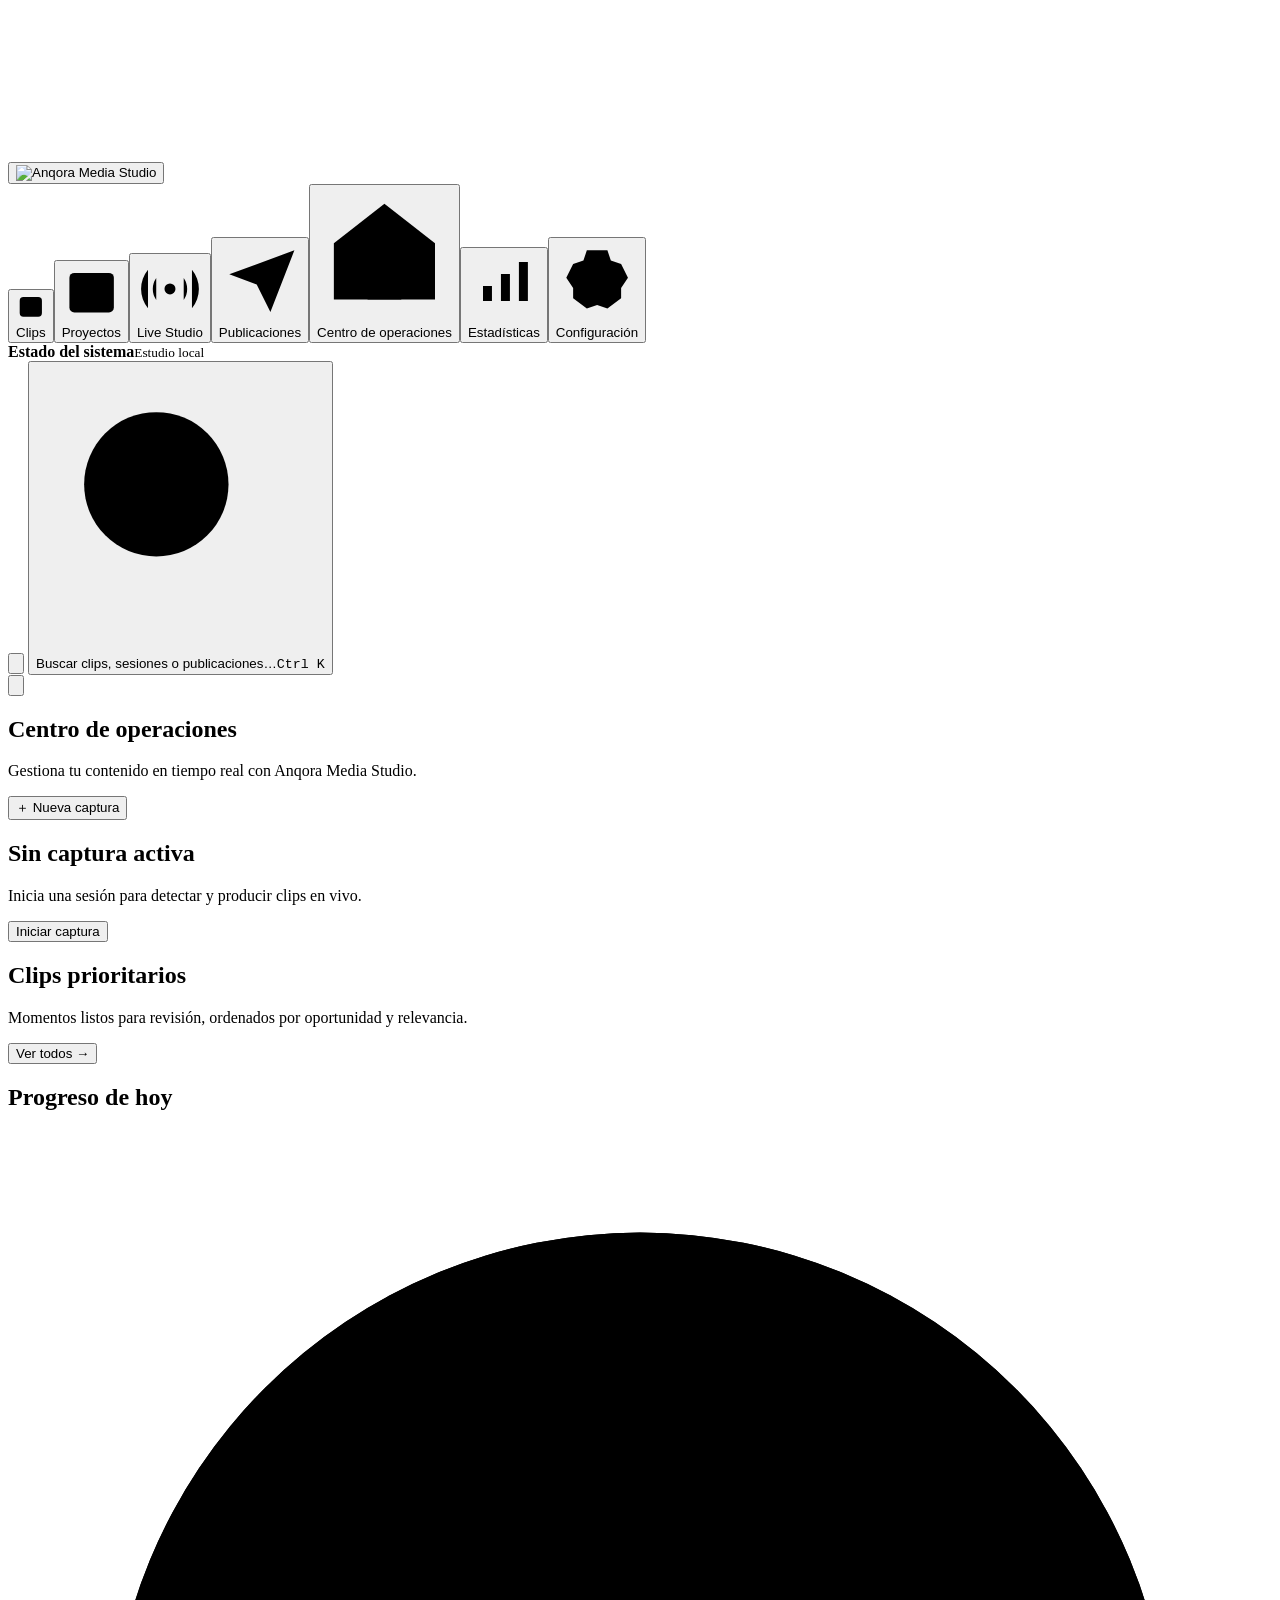
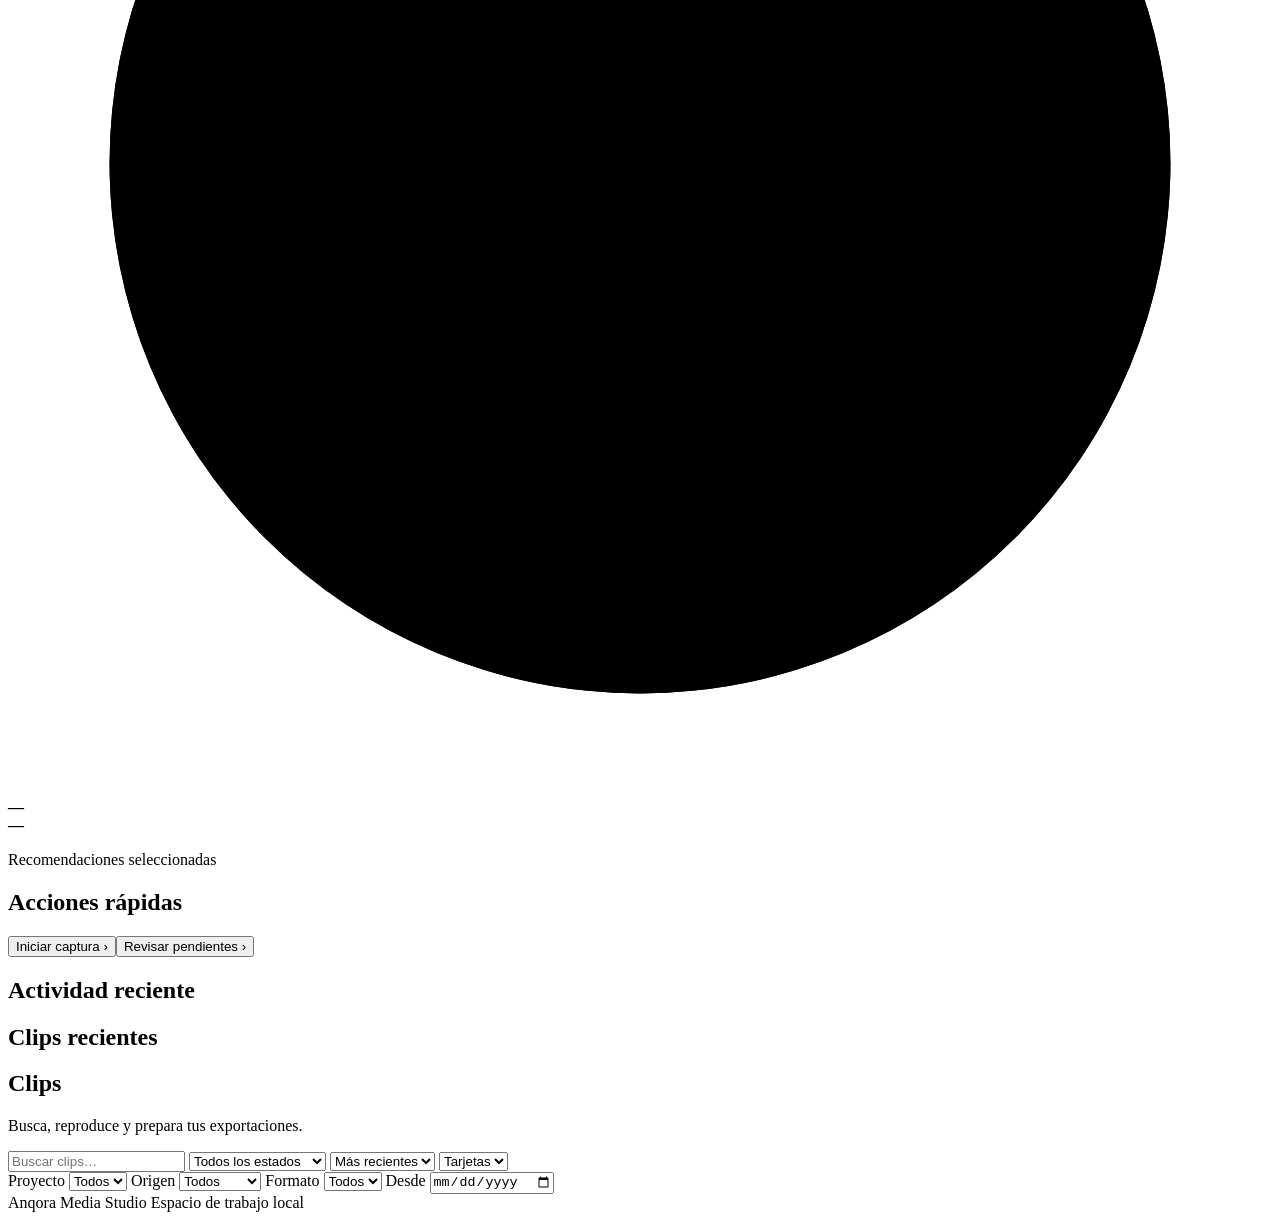
==== assets/studio/index.html @ c84d57a8 "Anqora 5.1.3: close Instagram transfers and retry failed downloads" ====
<!doctype html>
<html lang="es">
  <head>
    <meta charset="utf-8" />
    <meta name="viewport" content="width=device-width,initial-scale=1" />
    <meta name="robots" content="noindex,nofollow" />
    <title>Anqora Media Studio</title>
    <link rel="icon" href="/anqora-symbol" />
    <link rel="stylesheet" href="/style.css" />
    <link rel="stylesheet" href="/anqora.css" />
    <script src="/app.js" defer></script>
    <script src="/publications.js" defer></script>
    <script src="/automation.js" defer></script>
    <script src="/editorial.js" defer></script>
    <script src="/subtitles.js" defer></script>
    <script src="/production.js" defer></script>
    <script src="/realtime.js" defer></script>
    <script src="/system.js" defer></script>
    <script src="/telegram.js" defer></script>
    <script src="/watermark.js" defer></script>
    <script src="/workspace.js" defer></script>
    <script src="/clip-workspace.js" defer></script>
    <script src="/calendar.js" defer></script>
  </head>
  <body>
    <svg class="icon-defs" aria-hidden="true"><symbol id="icon-home" viewBox="0 0 24 24"><path d="m3 10 9-7 9 7v10H3z"/><path d="M9 20v-7h6v7"/></symbol><symbol id="icon-live" viewBox="0 0 24 24"><circle cx="12" cy="12" r="2"/><path d="M7 8a7 7 0 0 0 0 8m10-8a7 7 0 0 1 0 8M4 5a11 11 0 0 0 0 14M20 5a11 11 0 0 1 0 14"/></symbol><symbol id="icon-clip" viewBox="0 0 24 24"><rect x="3" y="4" width="18" height="16" rx="3"/><path d="m10 8 6 4-6 4z"/></symbol><symbol id="icon-stack" viewBox="0 0 24 24"><path d="m3 7 9-4 9 4-9 4zm0 5 9 4 9-4M3 17l9 4 9-4"/></symbol><symbol id="icon-publish" viewBox="0 0 24 24"><path d="m22 3-7 18-4-8-8-3 19-7zM11 13 22 3"/></symbol><symbol id="icon-stats" viewBox="0 0 24 24"><path d="M3 21h18M5 17v-5h3v5zm6 0V8h3v9zm6 0V4h3v13z"/></symbol><symbol id="icon-config" viewBox="0 0 24 24"><circle cx="12" cy="12" r="4"/><path d="m9 3-1 3-3 1-2 4 2 3v3l4 3 3-1 3 1 4-3v-3l2-3-2-4-3-1-1-3z"/></symbol><symbol id="icon-search" viewBox="0 0 24 24"><circle cx="10" cy="10" r="6"/><path d="m15 15 5 5"/></symbol><symbol id="icon-bell" viewBox="0 0 24 24"><path d="M5 17h14l-2-3V9a5 5 0 0 0-10 0v5zm5 3a2 2 0 0 0 4 0"/></symbol><symbol id="icon-star" viewBox="0 0 24 24"><path d="m12 3 2.8 5.7 6.2.9-4.5 4.4 1.1 6.2-5.6-3-5.6 3 1.1-6.2L3 9.6l6.2-.9z"/></symbol><symbol id="icon-rail" viewBox="0 0 24 24"><rect x="3" y="4" width="18" height="16" rx="2"/><path d="M9 4v16"/></symbol></svg>
    <aside class="rail">
      <button id="brand-home" class="brand-home" aria-label="Clips de Anqora Media Studio"><img class="brand-full" src="/anqora-logo" alt="Anqora Media Studio" /><img class="brand-mark" src="/anqora-symbol" alt="" /></button>
      <nav class="main-navigation" aria-label="Menú principal"><button id="show-clips-library" type="button" title="Clips"><svg aria-hidden="true" class="ani-icon" viewBox="0 0 24 24"><use href="#icon-clip"/></svg><span>Clips</span></button><button id="show-projects" type="button" title="Proyectos"><svg aria-hidden="true" class="ani-icon" viewBox="0 0 24 24"><use href="#icon-rail"/></svg><span>Proyectos</span></button><button id="show-live" type="button" title="Live Studio"><svg aria-hidden="true" class="ani-icon" viewBox="0 0 24 24"><use href="#icon-live"/></svg><span>Live Studio</span></button><button id="show-publications" type="button" title="Publicaciones"><svg aria-hidden="true" class="ani-icon" viewBox="0 0 24 24"><use href="#icon-publish"/></svg><span>Publicaciones</span></button><button id="show-home" type="button" title="Centro de operaciones"><svg aria-hidden="true" class="ani-icon" viewBox="0 0 24 24"><use href="#icon-home"/></svg><span>Centro de operaciones</span></button><button id="show-statistics" type="button" title="Estadísticas"><svg aria-hidden="true" class="ani-icon" viewBox="0 0 24 24"><use href="#icon-stats"/></svg><span>Estadísticas</span></button><button id="show-settings" type="button" title="Configuración"><svg aria-hidden="true" class="ani-icon" viewBox="0 0 24 24"><use href="#icon-config"/></svg><span>Configuración</span></button></nav>
      <div class="system-indicator"><span class="system-light"></span><div><strong>Estado del sistema</strong><small id="rail-health">Estudio local</small></div></div>
    </aside>
    <main>
      <header class="topbar">
        <button id="rail-toggle" type="button" class="icon-button" aria-label="Contraer o expandir el menú" aria-expanded="true"><svg aria-hidden="true" class="ani-icon" viewBox="0 0 24 24"><use href="#icon-rail"/></svg></button>
        <button id="workspace-search" type="button" class="search-trigger"><svg aria-hidden="true" class="ani-icon" viewBox="0 0 24 24"><use href="#icon-search"/></svg><span>Buscar clips, sesiones o publicaciones…</span><kbd>Ctrl K</kbd></button>
        <div class="topbar-tools"><button id="workspace-notifications" type="button" class="icon-button" aria-label="Notificaciones"><svg aria-hidden="true" class="ani-icon" viewBox="0 0 24 24"><use href="#icon-bell"/></svg><span id="notification-count" hidden></span></button>
        <span id="connection" class="connection-status" aria-live="polite"></span><span id="workspace-profile" hidden></span></div>
      </header>
      <dialog id="workspace-dialog" aria-labelledby="workspace-dialog-title">
        <div class="dialog-head"><h2 id="workspace-dialog-title">Buscar</h2><form method="dialog"><button>Cerrar</button></form></div>
        <input id="workspace-query" type="search" aria-label="Buscar en el espacio de trabajo" placeholder="Escribe para buscar…" />
        <div id="workspace-results"></div>
      </dialog>
      <dialog id="clip-preview-dialog" aria-labelledby="clip-preview-title">
        <div class="dialog-head"><h2 id="clip-preview-title">Vista previa del clip</h2><form method="dialog"><button>Cerrar</button></form></div>
        <video id="clip-preview-video" controls playsinline preload="metadata" aria-label="Vista previa del clip"></video>
      </dialog>
      <div id="notice" role="status" aria-live="polite" hidden></div>
      <section id="home-view" class="view workspace-view">
        <div class="home-grid">
          <div class="home-main">
            <header class="home-intro"><div><h1 id="home-greeting">Centro de operaciones</h1><p>Gestiona tu contenido en tiempo real con Anqora Media Studio.</p></div><button class="primary" data-workspace="new-live">＋ Nueva captura</button></header>
            <div id="home-kpis" class="home-kpis" aria-label="Indicadores"></div>
            <section id="home-live" class="home-live" aria-label="Captura Live">
              <div class="live-visual"></div><div><h2>Sin captura activa</h2><p>Inicia una sesión para detectar y producir clips en vivo.</p></div><button data-workspace="new-live">Iniciar captura</button>
            </section>
            <section aria-labelledby="home-priority-title" class="home-priority"><header class="section-heading">
              <div><h2 id="home-priority-title">Clips prioritarios</h2><p>Momentos listos para revisión, ordenados por oportunidad y relevancia.</p></div>
              <button data-workspace="clips">Ver todos →</button></header>
              <div id="home-clips" class="home-clips"></div>
            </section>
          </div>
          <aside class="home-side" aria-label="Resumen de operaciones">
            <section class="workspace-card"><h2>Progreso de hoy</h2><div class="daily-progress"><div class="progress-ring"><svg viewBox="0 0 112 112" aria-hidden="true"><circle cx="56" cy="56" r="47"/><circle id="progress-arc" cx="56" cy="56" r="47" pathLength="100" stroke-dasharray="0 100" /></svg><strong id="progress-percent">—</strong></div><div><strong id="progress-count">—</strong><p>Recomendaciones seleccionadas</p></div></div></section>
            <section class="workspace-card quick-actions"><h2>Acciones rápidas</h2><button data-workspace="new-live">Iniciar captura <span>›</span></button><button data-workspace="pending">Revisar pendientes <span>›</span></button></section>
            <section class="workspace-card"><h2>Actividad reciente</h2><ol class="activity-list" id="home-activity"></ol></section>
          </aside>
        </div>
        <section aria-labelledby="home-recent-heading"><h2 id="home-recent-heading">Clips recientes</h2><div id="home-recent" class="home-clips"></div></section>
      </section>
      <section id="projects-view" class="view workspace-view" hidden>
        <header class="section-heading"><div><h1>Proyectos</h1><p>Crea proyectos, vuelve a la edición o recupera un proyecto archivado.</p></div><button id="new-project" type="button" class="primary">Nuevo proyecto</button></header>
        <label class="workspace-toolbar">Mostrar <select id="projects-filter"><option value="active">Activos</option><option value="archived">Archivados</option><option value="all">Todos</option></select></label>
        <p id="project-count" aria-live="polite"></p>
        <div id="projects" class="project-list" aria-label="Proyectos guardados"></div>
      </section>
      <section id="trash-view" class="view workspace-view" hidden>
        <header class="section-heading"><div><h1>Papelera</h1><p>Restaura proyectos y clips. Los originales se conservan en el almacenamiento local.</p></div></header>
        <p id="trash-summary" role="status"></p><button id="trash-empty" type="button">Vaciar papelera</button><div id="asset-trash-list" class="project-list"></div>
      </section>
      <section id="clips-view" class="view workspace-view">
        <header class="section-heading"><div><h1>Clips</h1><p>Busca, reproduce y prepara tus exportaciones.</p></div></header>
        <div class="workspace-toolbar"><input id="clip-library-query" type="search" aria-label="Buscar clips" placeholder="Buscar clips…" />
        <select id="clip-library-filter" aria-label="Estado de clips"><option value="">Todos los estados</option><option value="ready">Listos para revisión</option><option value="review">Revisión pendiente</option><option value="urgent">Urgentes</option><option value="rejected">Rechazados</option></select>
        <select id="clip-library-sort" aria-label="Ordenar clips"><option value="recent">Más recientes</option><option value="priority">Prioridad</option><option value="title">Título</option></select>
        <select id="clip-library-mode" aria-label="Vista de clips"><option value="grid">Tarjetas</option><option value="list">Lista</option></select></div>
        <div class="workspace-toolbar">
          <label>Proyecto <select id="clip-library-project"><option value="">Todos</option></select></label>
          <label>Origen <select id="clip-library-origin"><option value="">Todos</option><option value="project">Proyectos</option><option value="live">Live</option></select></label>
          <label>Formato <select id="clip-library-format"><option value="">Todos</option><option>9:16</option><option>16:9</option><option>1:1</option></select></label>
          <label>Desde <input id="clip-library-date" type="date" /></label>
        </div>
        <div id="clip-library" class="library-grid"></div>

      </section>
      <section id="calendar-view" class="view workspace-view" hidden>
        <header class="section-heading"><div><h1>Publicaciones</h1><p>Organiza, revisa y gestiona tu contenido.</p></div><div class="publication-actions"><button id="calendar-tiktok" type="button">Buzón e historial de TikTok</button><button id="calendar-now" type="button" class="primary">Publicar ahora</button><button id="calendar-create" type="button">Programar</button></div></header>
        <div class="workspace-toolbar">
          <button id="calendar-previous" type="button" aria-label="Período anterior">‹</button>
          <input type="date" id="calendar-date" aria-label="Fecha del calendario" />
          <button id="calendar-next" type="button" aria-label="Período siguiente">›</button>
          <select id="calendar-view-mode" aria-label="Vista del calendario"><option value="day">Día</option><option value="week" selected>Semana</option><option value="month">Mes</option></select>
          <select id="calendar-platform-filter" aria-label="Filtrar por plataforma"><option value="">Todas las plataformas</option></select>
          <select id="calendar-status-filter" aria-label="Filtrar por estado"><option value="">Todos los estados</option></select>
          <span id="calendar-zone" class="muted"></span>
        </div>
        <details class="workspace-card"><summary>Preparar varios clips</summary>
          <form id="batch-drafts"><label>Clips<select id="batch-clips" multiple required size="5"></select></label>
          <label>Plataformas<select id="batch-platforms" multiple required><option value="tiktok">TikTok</option><option value="youtube">YouTube Shorts</option><option value="facebook">Facebook Reels</option><option value="instagram">Instagram Reels</option></select></label>
          <button>Crear borradores</button></form>
        </details>
        <p id="calendar-feedback" role="status"></p>
        <p id="platform-capabilities" class="muted"></p><p id="publishing-assist-mode" class="muted"></p>
        <label>Vista de Publicaciones<select id="publishing-view-mode">
          <option value="">Calendario</option><option value="draft">Borradores</option><option value="scheduled">Programadas</option>
          <option value="sent">Enviadas</option><option value="attention">Requieren atención</option><option value="history">Historial</option>
        </select></label>
        <div id="publishing-list" hidden></div>
        <div class="calendar-layout">
          <div class="calendar-main">
            <div id="calendar-grid" aria-label="Programaciones"></div>
            <div class="calendar-secondary">
              <section class="workspace-card"><h2>Próximas publicaciones</h2><div id="calendar-upcoming"></div></section>
              <section class="workspace-card"><h2>Clips urgentes</h2><div id="calendar-urgent"></div></section>
              <section class="workspace-card"><h2>Clips sin programar</h2><div id="calendar-unplanned"></div></section>
              <section class="workspace-card"><h2>Borradores y tareas sin fecha</h2><div id="calendar-drafts"></div></section>
            </div>
          </div>
          <aside id="calendar-detail" class="workspace-card" hidden aria-labelledby="calendar-detail-title">
            <header class="section-heading"><h2 id="calendar-detail-title">Nueva programación</h2><button id="calendar-close-detail" type="button">Cerrar</button></header>
            <video id="calendar-preview" controls playsinline preload="metadata" hidden aria-label="Vista previa de la programación"></video>
            <form id="calendar-form">
              <label>Clip<select id="calendar-clip" required></select></label>
              <label>Título<input id="calendar-title" maxlength="160" required /></label>
              <label>Caption de publicación<textarea id="calendar-caption" rows="3"></textarea></label><label>Descripción<textarea id="calendar-description" maxlength="2200" rows="3"></textarea></label>
              <label>Hashtags<input id="calendar-tags" placeholder="#tema #serie" /></label>
              <div class="form-grid"><label>Plataforma<select id="calendar-platform" required></select></label>
              <label>Prioridad<select id="calendar-priority"><option value="normal">Normal</option><option value="urgent">Urgente</option><option value="high">Alta</option><option value="low">Baja</option></select></label></div>
              <label>Fecha y hora<input type="datetime-local" id="calendar-local" /></label>
              <label>Zona horaria<input id="calendar-local-zone" required /></label>
              <label>Cuenta de referencia para sugerir horarios (opcional)<input id="calendar-growth-account" maxlength="120" /></label>
              <label class="check" id="calendar-inbox-consent-line" hidden><input type="checkbox" id="calendar-inbox-consent" /> Programar entrega al buzón. Autorizo el envío de este clip a la cuenta indicada si Studio está abierto.</label><p id="calendar-platform-status" class="muted"></p>
              <label class="check" id="calendar-refresh-line" hidden><input type="checkbox" id="calendar-refresh-version" /> Actualizar a la versión vigente del clip</label>
              <div id="calendar-edit-tools" class="publication-actions">
                <button type="submit" class="primary">Guardar programación</button><button id="calendar-suggest" type="button">Sugerir horario</button></div>
            </form>
            <p id="calendar-detail-status" role="status"></p>
            <div id="calendar-actions" class="publication-actions"></div>
            <details><summary>Historial</summary><ul id="calendar-events"></ul><ul id="calendar-deliveries" aria-label="Intentos de entrega"></ul></details>
          </aside>
        </div>
      </section>
      <section id="statistics-view" class="view workspace-view" hidden>
        <header class="section-heading"><div><h1>Estadísticas</h1><p>Rendimiento operativo y publicaciones confirmadas.</p></div><label>Período<select id="statistics-period"><option value="1">Hoy</option><option value="7">Últimos 7 días</option><option value="30">Últimos 30 días</option></select></label></header>
        <section class="workspace-card"><h2>Resultados por cuenta</h2>
          <div id="growth-results" aria-live="polite"></div>
          <details><summary>Importar métricas CSV</summary>
            <form id="growth-import"><label>Plataforma<select name="platform"><option value="tiktok">TikTok</option><option value="youtube">YouTube Shorts</option><option value="facebook">Facebook Reels</option><option value="instagram">Instagram Reels</option></select></label>
              <label>Identificador de cuenta<input name="account" required maxlength="120" /></label>
              <label>Archivo CSV<input name="file" type="file" accept=".csv,text/csv" required /></label>
              <button>Ver vista previa</button><button id="growth-confirm" type="button" disabled>Confirmar importación</button>
            </form><pre id="growth-preview"></pre>
          </details></section>
        <div id="statistics-cards" class="home-kpis"></div>
        <section class="workspace-card"><h2>Mediciones de procesamiento</h2><div id="statistics-latency"></div></section>
      </section>
      <section id="settings-view" class="view workspace-view" hidden>
        <header class="section-heading"><div><h1>Configuración</h1><p>Preferencias del espacio y herramientas de Studio.</p></div></header>
        <nav class="settings-subnav" aria-label="Categorías de configuración">
          <button type="button" data-setting="general" data-keywords="perfil navegador preferencias">General</button>
          <button type="button" id="show-automation" data-setting="automation" data-keywords="umbral puntuación recomendaciones corrección prioridad">Automatización</button>
          <button type="button" id="show-ai-settings" data-setting="ai" data-keywords="Ollama modelos idioma perfiles texto generación">Inteligencia artificial</button>
          <button type="button" data-setting="video" data-keywords="FFmpeg resolución formato subtítulos exportación smart camera encuadre">Video y exportación</button>
          <button type="button" id="show-watermark" data-setting="appearance" data-keywords="marca de agua PNG logotipo opacidad margen tamaño">Apariencia y marca</button>
          <button type="button" data-setting="publishing" data-keywords="calendario horarios zona horaria intervalo">Publicaciones</button>
          <button type="button" id="show-telegram" data-setting="integrations" data-keywords="TikTok Telegram cuentas OAuth credenciales">Cuentas e integraciones</button>
          <button type="button" id="show-trash" data-setting="storage" data-keywords="papelera espacio restaurar ruta eliminar">Almacenamiento y papelera</button>
          <button type="button" id="show-system" data-setting="diagnostics" data-keywords="FFmpeg Whisper GPU Ollama fallos cola registros">Diagnósticos</button>
        </nav>
        <div class="settings-content"><p id="settings-breadcrumb" class="muted"></p>
        <input type="search" id="settings-query" aria-label="Buscar ajustes" placeholder="Buscar ajustes…" />
        <div id="settings-categories" class="settings-categories">
          <details class="settings-row" data-setting-panel="general"><summary class="settings-heading"><svg aria-hidden="true" class="ani-icon"><use href="#icon-home"/></svg><span class="settings-label"><strong>General</strong><span>Nombre de perfil y preferencias de interfaz.</span></span><span class="settings-chevron" aria-hidden="true">›</span></summary><div class="settings-body"><form id="workspace-profile-form"><label>Nombre de perfil (opcional)<input id="workspace-profile-name" maxlength="60" /></label><button>Guardar perfil</button><button type="button" id="workspace-reset-interface">Restaurar preferencias de interfaz</button></form></div></details>
          <details class="settings-row" data-setting-panel="publishing"><summary class="settings-heading"><svg aria-hidden="true" class="ani-icon"><use href="#icon-publish"/></svg><span class="settings-label"><strong>Publicaciones</strong><span>Horario, frecuencia y separación entre publicaciones.</span></span><span class="settings-chevron" aria-hidden="true">›</span></summary><div class="settings-body"><form id="publishing-assist-form">
            <label>Modo de preparación<select name="mode"><option value="assisted">Asistido</option><option value="manual">Manual</option><option value="authorized">Automatización autorizada</option></select></label>
            <label>Preparar borradores automáticamente para<select name="platforms" multiple size="4"><option value="tiktok">TikTok</option><option value="youtube">YouTube Shorts</option><option value="facebook">Facebook Reels</option><option value="instagram">Instagram Reels</option></select></label>
            <p>Los envíos requieren una autorización específica en el plan. Sin plataformas seleccionadas, la preparación automática está en pausa.</p>
            <button>Guardar preparación</button><p id="publishing-assist-result" role="status"></p>
          </form><form id="calendar-preferences">
            <label>Zona horaria IANA<input id="schedule-timezone" required /></label>
            <label>Programaciones por día y plataforma<input id="schedule-daily" type="number" min="1" max="24" required /></label>
            <label>Intervalo mínimo en minutos<input id="schedule-interval" type="number" min="1" max="1440" required /></label>
            <label>Horarios preferidos, separados por comas<input id="schedule-hours" required /></label>
            <button type="submit">Guardar preferencias</button><button id="schedule-reset" type="button">Restaurar horarios predeterminados</button>
          </form></div></details>
        </div>
        <p id="settings-empty" role="status" hidden>No se encontraron ajustes.</p>
        <div id="settings-brand" class="workspace-card settings-inline" hidden><h2>Identidad de Studio</h2><img src="/anqora-logo" alt="Anqora Media Studio" /><p>La marca de agua de los videos se configura por separado.</p></div>
        <div id="settings-tiktok" class="workspace-card settings-inline" hidden><h2>TikTok</h2><div id="settings-tiktok-controls"></div></div>
        <form id="settings-video" class="workspace-card settings-inline" hidden><h2>Video y exportación</h2><div class="form-grid" id="settings-video-fields"></div><button class="primary">Guardar valores predeterminados</button></form>
        <section id="settings-disk" class="workspace-card settings-inline" hidden><h2>Almacenamiento local</h2><p id="settings-disk-path"></p></section>
        <div id="settings-embedded"></div></div>
      </section>
      <section id="telegram-view" class="view" hidden>
        <div class="intro"><h1>Telegram Control Center</h1></div>
        <p id="telegram-state" role="status"></p>
        <form id="telegram-settings" class="panel input-panel" autocomplete="off">
          <label><input id="telegram-enabled" type="checkbox"> Activar Telegram</label>
          <label for="telegram-token">Bot Token</label>
          <input id="telegram-token" type="password" autocomplete="new-password" maxlength="121" placeholder="Deja vacío para conservar el token guardado">
          <label><input id="telegram-immediate" type="checkbox"> Avisar cuando un clip supere los controles de Automation</label>
          <label><input id="telegram-alerts" type="checkbox"> Recibir alertas operativas</label>
          <div class="publication-actions">
            <label>Detección mínima <input id="telegram-score" type="number" min="6" max="10" step="0.1" required></label>
            <label>Prioridad mínima <input id="telegram-priority" type="number" min="0" max="10" step="0.1" required></label>
            <label>Máximo por hora <input id="telegram-frequency" type="number" min="1" max="60" required></label>
          </div>
          <div class="publication-actions">
            <label>Inicio del horario silencioso <input id="telegram-quiet-start" type="time"></label>
            <label>Fin del horario silencioso <input id="telegram-quiet-end" type="time"></label>
          </div>
          <label for="telegram-sources">Fuentes autorizadas para captura remota</label>
          <textarea id="telegram-sources" rows="3" maxlength="11000" placeholder="Un enlace HTTPS de YouTube, Twitch o Kick por línea"></textarea>
          <button class="primary">Guardar ajustes</button>
        </form>
        <div class="publication-actions">
          <button id="telegram-test" type="button">Probar conexión</button>
          <button id="telegram-pair" type="button">Generar código de vinculación</button>
          <button id="telegram-revoke" type="button">Revocar vinculación</button>
          <button id="telegram-notify" type="button">Enviar notificación de prueba</button>
        </div>
        <p id="telegram-pair-code" role="status" hidden></p>
        <p id="telegram-feedback" role="status"></p>
        <section class="panel" aria-labelledby="telegram-log-heading">
          <h2 id="telegram-log-heading">Actividad y entregas</h2>
          <p id="telegram-deliveries"></p>
          <ul id="telegram-log"></ul>
        </section>
      </section>
      <section id="new-view" class="view" hidden>
        <div class="intro">
          <span class="eyebrow">FROM LONG FORM TO THE GOOD PART</span>
          <h1>Pick the clips.<br /><em>Export them.</em></h1>
          <p>
            Turn a recording into short, captioned clips. Review every pick before
            export.
          </p>
        </div>
        <form id="create-form" class="panel input-panel">
          <div class="panel-title">
            <h2>Start with your footage</h2>
            <span>ONE VIDEO OR A WHOLE QUEUE</span>
          </div>
          <label for="sources">Enlaces de YouTube o Instagram, o archivos locales</label>
          <textarea
            id="sources"
            rows="4"
            required
            placeholder="C:\Videos\podcast.mp4&#10;https://youtube.com/watch?v=..."
          ></textarea>
          <p class="hint">
            One source per line. Local files stay in place. URLs download to
            their project folder.
          </p>
          <p id="import-origin" role="status"></p>
          <fieldset id="instagram-consent" hidden>
            <legend>Importación de Instagram</legend>
            <label class="check"><input id="instagram-authorized" type="checkbox" /> Tengo los derechos o autorización para utilizar los videos de Instagram de esta solicitud.</label>
            <div class="form-grid">
              <label>Tamaño máximo (MiB)<input id="instagram-size" type="number" min="1" max="1024" value="256" /></label>
              <label>Duración máxima (segundos)<input id="instagram-duration" type="number" min="1" max="7200" value="1200" /></label>
            </div>
            <p>Admite únicamente videos que Instagram expone sin iniciar sesión. Si el enlace no admite descarga, importa el archivo original autorizado.</p>
          </fieldset>
          <label for="brief-text">Campaign brief (optional)</label>
          <textarea
            id="brief-text"
            rows="5"
            placeholder="Paste campaign requirements here. Anqora uses a local LLM to extract rules and cut only matching moments."
          ></textarea>
          <div class="form-grid">
            <label
              >Format<select id="new-aspect">
                <option>16:9</option>
                <option>9:16</option>
                <option>1:1</option>
              </select></label
            >
            <label
              >Transcription model<select id="new-model">
                <option>tiny</option>
                <option>base</option>
                <option>small</option>
                <option selected>medium</option>
                <option>large-v3</option>
              </select></label
            >
            <label
              >Caption style<select id="new-style">
                <option>default</option>
                <option>clean</option>
                <option>minimal</option>
                <option>bold</option>
                <option>boxed</option>
                <option>karaoke</option>
                <option>pop</option>
                <option>neon</option>
                <option>typewriter</option>
                <option>retro</option>
                <option>hormozi</option>
                <option>mrbeast</option>
                <option>podcast</option>
              </select></label
            >
          </div>
          <div class="form-bottom">
            <span class="hint"
              >First run downloads the speech model.<br />Jobs run one at a
              time; successful work is saved.</span
            ><button class="primary" type="submit">
              Find clips <span>↗</span>
            </button>
          </div>
        </form>
        <div class="workflow">
          <div>
            <b>Score</b>
            <p>Transcribe the recording and shortlist complete moments.</p>
          </div>
          <div>
            <b>Refine</b>
            <p>Fix words, timing, and framing.</p>
          </div>
          <div>
            <b>Export</b>
            <p>Render MP4 and SRT for the clips you selected.</p>
          </div>
        </div>
      </section>
      <section id="live-view" class="view" hidden>
        <div class="intro">
          <span class="eyebrow">WATCH · DETECT · CUT</span>
          <h1>Clip <em>live streams.</em></h1>
          <p>
            Paste a stream URL. Chopify watches it on this computer and saves
            captioned clips when the hype signals fire.
          </p>
        </div>
        <button id="live-new" type="button" aria-controls="live-form" aria-expanded="true" hidden>Nueva sesión</button>
        <form id="live-form" class="panel input-panel">
          <div class="panel-title">
            <h2>Start a live session</h2>
            <span>HLS / RTMP URL OR LIVE PAGE</span>
          </div>
          <label for="live-source">Enlace de la transmisión</label>
          <input id="live-source" required placeholder="Active YouTube, Twitch, Kick or direct HLS/RTMP URL" />
          <label>Formato de salida
            <select id="live-aspect"><option>16:9</option><option selected>9:16</option><option>1:1</option></select>
          </label>
          <label>Encuadre vertical<select id="live-camera-mode"><option value="auto">Automática — recomendado</option>
                  <option value="smart">Smart Camera</option>
                  <option value="split">Split Screen</option>
                  <option value="stable">Encuadre estable</option></select></label>
          <label for="live-duration">Duración de producción</label>
          <select id="live-duration">
            <option value="30-60">30–60 s</option>
            <option value="60-90" selected>60–90 s, hasta 180 s si hace falta</option>
            <option value="90-180">90–180 s</option>
            <option value="auto">Automática</option>
          </select>
          <details id="live-advanced"><summary>Configuración avanzada</summary>
          <label>Resolución máxima
            <select id="live-max-height"><option value="720">720p</option><option value="1080">1080p</option></select>
          </label>
          <label for="live-threshold">Umbral de detección Live (6–10)</label>
          <input id="live-threshold" type="number" min="6" max="10" step="any" placeholder="Usar el mínimo de Automation (6/10 por defecto)" />
          <div class="publication-actions">
            <label>Máximo por hora (0 = continuo)
              <input id="live-per-hour" type="number" min="0" max="60" value="6" required />
            </label>
            <label>Máximo por sesión (0 = continuo)
              <input id="live-per-session" type="number" min="0" max="1000" value="0" required />
            </label>
            <label>Whisper en producción
              <select id="live-whisper-device"><option value="auto">Automático</option><option value="cpu">CPU</option><option value="cuda">CUDA con respaldo CPU</option></select>
            </label>
          </div>
          <label for="live-brief">Campaign brief (optional)</label>
          <textarea id="live-brief" rows="4"
            placeholder="Describe qué momentos quieres guardar."></textarea>
          </details>
          <button id="live-start" type="submit" class="primary">Iniciar captura</button>
          <div id="live-start-error" role="alert" hidden></div>
        </form>
        <section class="panel" aria-labelledby="live-sessions-title">
          <h3 id="live-sessions-title">Sesiones Live</h3>
          <p id="live-sessions-empty" class="muted">Aún no hay sesiones.</p>
          <div id="live-sessions" class="production-table-wrap"></div>
        </section>
        <button id="live-stop" hidden>Detener sesión</button>
        <div id="live-status" class="muted" role="status">Sin captura activa.</div>
        <div id="live-error" role="alert" hidden></div>
        <details id="live-errors" hidden><summary>Historial de errores</summary><ul></ul></details>
        <details id="live-diagnostics"><summary>Diagnósticos de captura y producción</summary><div id="live-health" class="muted"></div>
        <div id="live-score"></div>
        <dl id="live-components" class="production-metrics"></dl>
        <p id="live-whisper-status"></p>
        </details>
        <section id="live-production" class="panel" aria-labelledby="live-production-title" hidden>
          <h3 id="live-production-title">Producción Live</h3>
          <p id="live-queue-summary"></p>
          <p id="live-queue-message"></p>
          <details><summary>Trabajos de esta sesión</summary><ul id="live-queue-jobs"></ul></details>
        </section>
        <div id="live-manual" class="publication-actions" hidden>
          <label for="live-export-seconds">Ventana del búfer</label>
          <select id="live-export-seconds"><option>30</option><option>60</option><option>90</option></select>
          <button id="live-export" type="button">Exportar últimos segundos</button>
        </div>
        <p id="live-export-status" role="status"></p>
        <h3>Clips de la sesión</h3>
        <div id="live-clips"></div>
      </section>
      <section id="publications-view" class="view" lang="es" hidden>
        <div class="panel">
          <div class="panel-title"><h1>Buzón e historial de TikTok</h1><button id="tiktok-back" type="button">Volver al calendario</button></div>
          <p class="muted">Publicación directa no disponible. Studio puede entregar al buzón de TikTok.</p>
          <div id="tiktok-local-account"></div><button id="tiktok-manage-account" type="button">Gestionar cuenta</button>
          <div id="tiktok-account-controls"><p id="tiktok-account" role="status">Sin cuenta conectada</p>
          <div class="publication-actions">
            <button id="tiktok-connect" type="button" disabled>Conectar TikTok</button>
            <button id="tiktok-disconnect" type="button" hidden>Desconectar</button>
            <button id="tiktok-privacy-check" type="button" hidden>Consultar privacidad de la cuenta</button>
          </div>
          <p id="tiktok-privacy" class="muted" aria-live="polite">Elige la privacidad al finalizar en TikTok.</p></div>
        </div>
        <form id="tiktok-form" class="panel" autocomplete="off">
          <div class="panel-title"><h2>Revisar un clip</h2></div>
          <label for="tiktok-clip">Exportación MP4</label>
          <select id="tiktok-clip" required><option value="">Elige un clip</option></select>
          <button id="tiktok-editorial" type="button">Volver al editor del clip</button>
          <div id="tiktok-review" class="publication-review" hidden>
            <video id="tiktok-preview" controls preload="metadata" playsinline aria-label="Vista previa del clip"></video>
            <div>
              <p id="tiktok-media-info" class="muted"></p>
              <label for="tiktok-description">Descripción para TikTok</label>
              <textarea id="tiktok-description" maxlength="2200" rows="4"></textarea>
              <button id="tiktok-copy" type="button">Copiar descripción</button>
              <p class="muted">Pega la descripción al terminar la edición en TikTok.</p>
              <label class="publication-consent"><input id="tiktok-consent" type="checkbox" required /> Tengo permiso para compartir este clip y apruebo enviarlo al buzón de la cuenta conectada.</label>
              <button id="tiktok-send" type="submit" class="primary" disabled>Enviar al buzón de TikTok</button>
              <p class="muted">Abre la notificación en TikTok para revisar, elegir la privacidad y publicar.</p>
            </div>
          </div>
        </form>
        <section class="panel">
          <div class="panel-title"><h2>Historial</h2></div>
          <div id="tiktok-history" aria-live="polite"></div>
        </section>
      </section>
      <section id="watermark-view" class="view" lang="es" hidden>
        <div class="intro">
          <h1>Marca de agua</h1>
          <p>El PNG se aplica a los clips nuevos. Los archivos ya exportados conservan su imagen.</p>
          <button id="watermark-back" type="button">Volver a Configuración</button>
          <button id="watermark-retry" type="button" hidden>Volver a cargar los ajustes</button>
        </div>
        <form id="watermark-form" class="panel input-panel">
          <p id="watermark-status" role="status"></p>
          <p id="watermark-error" role="alert" hidden></p>
          <fieldset id="watermark-fields" class="automation-fields" disabled>
            <div class="watermark-controls">
              <div class="watermark-image-row">
                <img id="watermark-thumbnail" alt="Marca de agua seleccionada" hidden />
                <p id="watermark-placeholder">Sin imagen seleccionada</p>
                <input id="watermark-file" type="file" accept="image/png,.png" aria-label="Seleccionar imagen PNG" hidden />
                <div class="watermark-actions">
                  <button id="watermark-change" type="button">Cambiar imagen</button>
                  <button id="watermark-remove" type="button" disabled>Quitar imagen</button>
                </div>
              </div>
              <p id="watermark-limits" class="muted">PNG de hasta 2 MiB y 2048 × 2048 píxeles.</p>
              <label class="check"><input name="enabled" type="checkbox" /> Activar marca de agua</label>
              <div class="form-grid">
                <label>Posición<select name="position">
                  <option value="top-left">Superior izquierda</option>
                  <option value="top-right">Superior derecha</option>
                  <option value="bottom-left">Inferior izquierda</option>
                  <option value="bottom-right">Inferior derecha</option>
                  <option value="center">Centro</option>
                </select></label>
                <label>Tamaño (% del ancho)<input name="size" type="number" min="5" max="40" required /></label>
                <label>Opacidad (%)<input name="opacity" type="number" min="1" max="100" required /></label>
              </div>
              <details class="watermark-advanced">
                <summary>Ajustes avanzados</summary>
                <label>Margen (% del lado corto)<input name="margin" type="number" min="0" max="20" required /></label>
              </details>
              <button type="submit" class="primary">Guardar cambios</button>
            </div>
            <div class="watermark-preview">
              <label>Formato de vista previa<select id="watermark-aspect">
                <option>16:9</option><option>9:16</option><option>1:1</option>
              </select></label>
              <div id="watermark-stage" class="watermark-stage" aria-label="Vista previa de la posición">
                <img id="watermark-overlay" alt="Marca de agua en la vista previa" hidden />
              </div>
            </div>
          </fieldset>
        </form>
      </section>
      <section id="automation-view" class="view" lang="es" hidden>
        <div class="intro">
          <h1>Reglas de Automation</h1>
          <p>Configura la producción local y revisa propuestas editoriales para tus clips.</p>
        </div>
        <form id="automation-form" class="panel input-panel" autocomplete="off">
          <div class="panel-title"><h2>Configuración</h2></div>
          <fieldset id="automation-fields" class="automation-fields" disabled aria-label="Preferencias de producción">
            <label class="check"><input type="checkbox" name="live_clipping" /> Recibir clips de Live clipping</label>
            <label class="check"><input type="checkbox" name="ai_captions" /> Generar captions automáticamente para nuevas exportaciones</label>
            <label class="check"><input type="checkbox" name="subtitle_correction" /> Corregir subtítulos</label>
            <label class="check"><input type="checkbox" name="force_vertical_format" /> Forzar exportación vertical</label>
            <div class="form-grid">
              <label>Puntuación mínima (6–10)
                <input type="number" name="minimum_clip_score" min="6" max="10" step="any" required />
              </label>
              <label>Recomendaciones diarias (1–5)
                <input type="number" name="daily_publication_limit" min="1" max="5" step="1" required />
              </label>
              <label>Zona horaria IANA
                <input type="text" name="timezone" maxlength="128" placeholder="America/Santo_Domingo" required />
              </label>
            </div>
            <details>
              <summary>Prioridad temporal</summary>
              <p class="muted">Los cuatro pesos deben sumar 100 %. La curva de vigencia es una heurística.</p>
              <div class="form-grid">
                <label>Calidad (%) <input data-priority-weight="quality" type="number" min="0" max="100" step="any" required /></label>
                <label>Oportunidad (%) <input data-priority-weight="opportunity" type="number" min="0" max="100" step="any" required /></label>
                <label>Interacción (%) <input data-priority-weight="interaction" type="number" min="0" max="100" step="any" required /></label>
                <label>Diferenciación (%) <input data-priority-weight="diversity" type="number" min="0" max="100" step="any" required /></label>
              </div>
              <div class="form-grid">
                <label>Hasta 5 min (%) <input data-priority-curve type="number" min="0" max="100" step="any" required /></label>
                <label>15 min (%) <input data-priority-curve type="number" min="0" max="100" step="any" required /></label>
                <label>30 min (%) <input data-priority-curve type="number" min="0" max="100" step="any" required /></label>
                <label>60 min (%) <input data-priority-curve type="number" min="0" max="100" step="any" required /></label>
                <label>120 min (%) <input data-priority-curve type="number" min="0" max="100" step="any" required /></label>
                <label>Desde 180 min (%) <input data-priority-curve type="number" min="0" max="100" step="any" required /></label>
              </div>
              <div class="form-grid">
                <label>Umbral urgente <input data-priority-level="urgent" type="number" min="0" max="10" step="any" required /></label>
                <label>Umbral alto <input data-priority-level="high" type="number" min="0" max="10" step="any" required /></label>
                <label>Umbral normal <input data-priority-level="normal" type="number" min="0" max="10" step="any" required /></label>
              </div>
            </details>
          </fieldset>
          <p class="muted">IA local con Ollama, prevención de duplicados y aprobación obligatoria antes de cada envío.</p>
          <div class="form-bottom">
            <button id="automation-save" type="submit" class="primary" disabled>Guardar ajustes</button>
            <button id="automation-reload" type="button">Recargar ajustes</button>
          </div>
          <p id="automation-status" role="status"></p>
          <p id="automation-error" role="alert" hidden></p>
        </form>
        <div class="panel publication-actions">
            <label for="production-limit">Intentos de reparación por clip</label>
            <input id="production-limit" type="number" min="0" max="5" value="2" required />
            <button id="production-save" type="button">Guardar límite</button>
        </div>
      </section>
      <section id="ai-settings-view" class="view" lang="es" hidden>
        <section class="panel input-panel editorial-panel" aria-labelledby="editorial-heading">
          <div class="panel-title"><h2 id="editorial-heading">Motor editorial</h2></div>
          <p id="editorial-ollama" role="status">Buscando Ollama…</p>
          <p id="editorial-install" class="muted" hidden>Instala Ollama, abre el servicio local y descarga el modelo que prefieras con <code>ollama pull qwen3:4b</code> u <code>ollama pull qwen3:8b</code>. Puedes generar propuestas con reglas locales mientras tanto.</p>
          <p id="editorial-metrics" class="muted"></p>
          <p id="editorial-error" role="alert" hidden></p>
          <div class="publication-actions">
            <button id="editorial-connect" type="button">Comprobar conexión y modelos</button>
            <button id="editorial-test" type="button">Ejecutar prueba de generación</button>
          </div>
          <form id="editorial-config">
            <div class="form-grid">
              <label>Modelo de Ollama<select id="editorial-model"><option value="">Reglas locales</option></select></label>
              <label>Intentos de autocorrección<input id="editorial-repair-attempts" type="number" min="0" max="3" value="2" required /></label>
              <label>Tiempo máximo (s)<input id="editorial-timeout" type="number" min="5" max="180" value="60" required /></label>
              <label>Plataforma predeterminada<select id="editorial-default-platform">
                <option value="tiktok">TikTok</option><option value="facebook">Facebook Reels</option><option value="youtube">YouTube Shorts</option>
              </select></label>
            </div>
            <details class="editorial-details">
              <summary>Identidad editorial</summary>
              <div id="editorial-identity" class="form-grid">
                <label>Nombre editorial<input data-identity="name" maxlength="100" required /></label>
                <label>Tipo de organización<input data-identity="organization" maxlength="100" required /></label>
                <label>Perspectiva<select data-identity="perspective">
                  <option value="third_person">Tercera persona</option><option value="impersonal">Impersonal</option>
                </select></label>
                <label>Idioma editorial<select data-identity="language">
                  <option value="es">Español</option><option value="en">Inglés</option><option value="source">Idioma del clip</option>
                </select></label>
                <label>Estilo<input data-identity="style" maxlength="100" required /></label>
                <label>Tono<input data-identity="tone" maxlength="100" required /></label>
                <label>Objetividad<select data-identity="objectivity">
                  <option value="high">Alta</option><option value="balanced">Equilibrada</option>
                </select></label>
                <label>Creatividad<select data-identity="creativity">
                  <option value="low">Baja</option><option value="moderate">Moderada</option><option value="moderate_high">Moderada-alta</option>
                </select></label>
              </div>
              <p class="muted">Fidelidad obligatoria. Sensacionalismo engañoso prohibido.</p>
            </details>
            <details class="editorial-details">
              <summary>Pesos y perfiles editoriales</summary>
              <div id="editorial-weights" class="form-grid"></div>
              <div class="form-grid">
                <label>Editar perfil<select id="editorial-profile">
                  <option value="tiktok">TikTok</option><option value="facebook">Facebook Reels</option><option value="youtube">YouTube Shorts</option>
                </select></label>
                <label>Límite editorial del título<input id="editorial-title-limit" type="number" min="20" max="160" required /></label>
                <label>Límite editorial del caption<input id="editorial-caption-limit" type="number" min="30" max="650" required /></label>
                <label>Máximo de hashtags<input id="editorial-tag-limit" type="number" min="0" max="8" required /></label>
              </div>
              <label>Instrucciones editoriales del perfil<textarea id="editorial-instructions" maxlength="500" rows="2"></textarea></label>
            </details>
            <button type="submit" id="editorial-save-config">Guardar configuración de AI Engine</button>
          </form>
        </section>
      </section>
      <section id="clip-editor-view" class="view workspace-view" hidden>
        <header class="section-heading"><div><button id="clip-editor-back" type="button">Volver</button><h1>Editar clip</h1></div></header>
        <p id="clip-editor-feedback" role="status"></p>
        <div class="clip-editor-grid">
          <div class="workspace-card clip-preview-card">
            <div id="clip-preview-surface"><video id="clip-editor-video" controls playsinline preload="metadata" aria-label="Vista previa del clip"></video><img id="clip-mark-preview" alt="Marca de agua de la próxima exportación" hidden /></div>
            <p id="clip-editor-media" class="muted"></p><details><summary>Ver recomendación</summary><p id="clip-publishing-priority"></p></details>
            <details><summary>Portada y marca de agua</summary>
              <p class="muted">La portada se usa en Studio. La marca se aplica a una nueva versión del video.</p>
              <form id="clip-art-form">
                <label>Cambiar portada PNG<input id="clip-cover-input" type="file" accept="image/png,.png" /></label>
                <button id="clip-cover-remove" type="button">Restaurar miniatura automática</button>
                <label>Marca de agua<select id="clip-mark-mode"><option value="global">Usar marca global</option><option value="custom">Personalizada</option><option value="none">Quitar marca de agua</option></select></label>
                <div id="clip-mark-controls" hidden>
                  <label>Imagen PNG<input id="clip-mark-input" type="file" accept="image/png,.png" /></label>
                  <label>Posición<select name="position"><option value="top-left">Superior izquierda</option><option value="top-right">Superior derecha</option><option value="bottom-left">Inferior izquierda</option><option value="bottom-right">Inferior derecha</option><option value="center">Centro</option></select></label>
                  <label>Tamaño (%)<input name="size" type="number" min="5" max="40" value="15" /></label>
                  <label>Opacidad (%)<input name="opacity" type="number" min="1" max="100" value="100" /></label>
                  <label>Margen (%)<input name="margin" type="number" min="0" max="20" value="3" /></label>
                </div>
                <button type="submit">Guardar portada y marca</button>
              </form>
            </details>
            <details><summary>Formato y nueva exportación</summary>
              <label>Formato<select id="clip-render-aspect"><option>9:16</option><option>16:9</option><option>1:1</option></select></label>
              <button id="clip-reexport" type="button">Exportar nueva versión</button>
            </details>
          </div>
          <form id="clip-copy-form" class="workspace-card">
            <label>Plataforma<select id="clip-platform"><option value="tiktok">TikTok</option><option value="facebook">Facebook Reels</option><option value="instagram">Instagram Reels</option><option value="youtube">YouTube Shorts</option></select></label>
            <label>Título<input name="title" required /></label>
            <label>Caption de publicación<textarea name="caption" rows="4"></textarea></label>
            <label>Descripción<textarea name="description" rows="2"></textarea></label>
            <label>Hashtags<input name="hashtags" placeholder="#tema" /></label>
            <div class="publication-actions">
              <button id="clip-generate" type="button">Regenerar caption con IA</button>
              <button type="submit" class="primary">Guardar</button>
              <button id="clip-publish" type="button">Publicar ahora</button>
              <button id="clip-schedule" type="button">Programar</button>
            </div>
            <details><summary>Historial de captions y archivos</summary>
              <label>Versión anterior<select id="clip-copy-history"></select></label>
              <button id="clip-copy-restore" type="button">Restaurar caption</button>
              <a id="clip-download" download>Descargar MP4</a>
              <button id="clip-trash" type="button">Enviar a la papelera</button>
            </details>
          </form>
        </div>
        <details id="clip-subtitles"><summary>Subtítulos del video y herramientas anteriores</summary>
      <div id="editorial-view" lang="es" hidden>

        <p id="editorial-review-error" role="alert" hidden></p>
        <section class="panel input-panel editorial-panel">
          <div class="panel-title"><h2>Subtítulos y versiones editoriales anteriores</h2></div>
          <div class="form-grid">
            <label>Clip terminado<select id="editorial-clip"><option value="">Todos los clips</option></select></label>
            <label>Perfil de generación<select id="editorial-platform">
              <option value="tiktok">TikTok</option><option value="facebook">Facebook Reels</option><option value="youtube">YouTube Shorts</option>
            </select></label>
          </div>
          <div class="publication-actions">
            <button id="editorial-generate" type="button" class="primary">Generar propuestas</button>
            <button id="editorial-regenerate" type="button">Regenerar</button>
            <button id="editorial-semantic" type="button">Generar propuestas semánticas</button>
            <button id="production-enqueue" type="button">Añadir a producción</button>
            <button id="editorial-cancel" type="button" hidden>Cancelar procesamiento</button>
          </div>
          <details class="editorial-details">
            <summary>Opciones de generación y recuperación</summary>
            <div class="publication-actions">
              <button id="editorial-extractive" type="button">Generar extractos</button>
              <button data-editorial-reprocess="failed" type="button">Reprocesar trabajos fallidos</button>
              <button data-editorial-reprocess="zero" type="button">Reprocesar resultados con puntuación cero</button>
            </div>
            <p class="muted">El reprocesamiento usa los MP4 terminados y conserva las versiones anteriores.</p>
          </details>
          <details class="editorial-details" id="subtitle-quality">
            <summary>Calidad de subtítulos</summary>
            <div class="publication-actions">
              <button id="subtitle-diagnose" type="button">Diagnosticar subtítulos</button>
              <button id="subtitle-transcribe" type="button">Retranscribir audio final</button>
              <button id="subtitle-preview" type="button" disabled>Previsualizar versión corregida</button>
              <button id="subtitle-export" type="button" disabled>Exportar nueva versión</button>
            </div>
            <div class="form-grid">
              <label>Modelo de Faster-Whisper instalado<select id="subtitle-model">
                <option>tiny</option><option>base</option><option>small</option><option selected>medium</option>
                <option>large-v2</option><option>large-v3</option><option>turbo</option><option>distil-large-v3</option>
              </select></label>
              <label>Duración mínima orientativa (ms)<input type="number" id="subtitle-cue_min_ms" min="200" max="1500" value="500" required /></label>
              <label>Duración máxima (ms)<input type="number" id="subtitle-cue_max_ms" min="1500" max="8000" value="4000" required /></label>
              <label>Pausa para separar subtítulos (ms)<input type="number" id="subtitle-cue_gap_ms" min="250" max="1500" value="650" required /></label>
              <label>Máximo de líneas<select id="subtitle-cue_lines"><option>1</option><option selected>2</option></select></label>
            </div>
            <p id="subtitle-status" role="status"></p>
            <ul id="subtitle-diagnostics"></ul>
            <details id="subtitle-draft" hidden><summary>Texto y tiempos del borrador</summary>
              <pre id="subtitle-draft-text"></pre><a id="subtitle-srt" download="subtitulos-corregidos.srt">Descargar SRT</a>
            </details>
            <video id="subtitle-video" class="subtitle-preview" controls playsinline hidden></video>
            <a id="subtitle-output" hidden>Descargar el nuevo MP4</a>
          </details>
          <label>Historial editorial<select id="editorial-history"><option value="">Sin resultados</option></select></label>
          <button id="editorial-older" type="button" hidden>Ver versiones anteriores</button>
          <div id="editorial-result" aria-live="polite"></div>
        </section>
      </div>
        </details>
      </section>
      <section id="project-view" class="view" hidden>
        <div class="project-heading">
          <div>
            <span id="project-id"></span>
            <h1 id="project-title">Proyecto</h1>
            <p id="project-source" class="muted"></p><p id="instagram-metadata" hidden></p><progress id="instagram-progress" aria-label="Descarga de Instagram" hidden></progress><button id="cancel-instagram" type="button" hidden>Cancelar descarga</button><button id="retry-instagram" type="button" hidden>Reintentar descarga</button>
            <details id="instagram-history" hidden><summary>Historial de errores de Instagram</summary><ul id="instagram-errors"></ul></details>
            <div id="detection-banner" class="detection-banner" hidden></div>
          </div>
          <div><span id="status" class="status"></span><p id="project-created" class="muted"></p></div>
          <div class="publication-actions">
            <button id="project-continue" type="button">Continuar procesamiento</button>
            <button id="project-new-clip" type="button">Nuevo clip</button>
            <details><summary>Administrar proyecto</summary><div class="publication-actions">
              <button type="button" data-project-manage="rename-project">Renombrar</button>
              <button type="button" data-project-manage="archive">Archivar</button>
              <button type="button" data-project-manage="trash-project">Enviar proyecto a la papelera</button>
            </div></details>
          </div>
          <div class="pulse-frame" aria-hidden="true">
            <canvas id="job-pulse" width="1200" height="92"></canvas>
          </div>
        </div>
        <p id="job-error" role="alert" hidden></p><button id="render-recovery" type="button" hidden></button>
        <section class="project-library" aria-labelledby="project-library-heading">
          <h2 id="project-library-heading">Clips exportados</h2>
          <div id="project-clip-detail"></div>
          <div id="project-exported-clips" class="library-grid"></div>
        </section>
        <div class="workspace">
          <div class="review-column">
            <div class="player-wrap">
              <video id="source-player" controls preload="metadata"></video>
              <div
                id="caption-overlay"
                class="caption-overlay caption-bottom"
                aria-hidden="true"
                hidden
              >
                <div id="caption-cue" class="caption-cue"></div>
              </div>
              <p id="player-hint">
                Prepara el proyecto para previsualizar la fuente.
              </p>
            </div>
            <div class="review-toolbar">
              <div class="tabs">
                <button id="show-clips" aria-pressed="true">
                  Clips candidatos <span id="candidate-count">0</span></button
                ><button id="show-transcript" aria-pressed="false">
                  Transcripción
                </button
                ><button id="show-captions" aria-pressed="false">
                  Subtítulos
                </button>
              </div>
              <button id="prepare">Buscar o actualizar clips</button>
            </div>
            <div id="clip-panel">
              <div id="selection-summary" class="selection-summary" hidden></div>
              <div id="candidates" class="candidate-list"></div>
              <div class="candidate-pager">
                <button id="candidates-prev" type="button">← Anterior</button>
                <span id="candidate-page">0–0 of 0</span>
                <button id="candidates-next" type="button">Siguiente →</button>
              </div>
              <div class="export-bar">
                <span id="selection-count">0 selected</span
                ><button id="select-all" type="button">Seleccionar todos</button
                ><button id="select-none" type="button">Deseleccionar</button
                ><button id="save-candidates">Guardar cambios de clips</button
                ><button id="preview">Previsualizar selección</button
                ><button id="render" class="primary">Exportar selección ↗</button>
              </div>
            </div>
            <div id="transcript-panel" hidden>
              <p class="hint">
                Edit words and seconds, then save. Times must stay ordered and
                inside the video. Use Export to render corrected captions; Find
                / refresh also recalculates candidates.
              </p>
              <div id="transcript-words"></div>
              <div class="transcript-actions">
                <button id="words-prev">← Anterior</button
                ><span id="word-page"></span
                ><button id="words-next">Siguiente →</button
                ><button id="save-transcript" class="primary">
                  Save captions
                </button>
              </div>
            </div>
            <div id="caption-panel" hidden>
              <p class="hint">
                Scrub or play the source to line up the look. This overlay is a
                close approximation of the burnt-in captions; the exported MP4
                is the source of truth. Hide words and per-word emphasis flags
                from the transcript are respected.
              </p>
              <div class="caption-toolbar">
                <button id="caption-preview">Preview 5s</button>
                <span id="caption-summary" class="muted"></span>
              </div>
              <div
                id="caption-presets"
                class="caption-presets"
                role="group"
                aria-label="Caption presets"
              ></div>
            </div>
            <section class="outputs">
              <div class="panel-title">
                <h2>Previsualizaciones de candidatos</h2>
                <span id="output-count">0 FILES</span>
              </div>
              <div id="outputs">
                <p class="muted">
                  Selecciona candidatos para previsualizar o exportar.
                </p>
              </div>
            </section>
            <details class="log-panel">
              <summary>Registro del trabajo</summary>
              <pre id="log">Aún no se ha ejecutado ningún trabajo.</pre>
            </details>
          </div>
          <aside class="settings panel">
            <div class="panel-title"><h2>Ajustes de exportación</h2></div>
            <form id="settings-form">
              <label
                >Formato de salida<select name="aspect">
                  <option>16:9</option>
                  <option>9:16</option>
                  <option>1:1</option>
                </select></label
              >
              <label>Encuadre vertical<select name="camera_mode"><option value="auto">Automática — recomendado</option>
                  <option value="smart">Smart Camera</option>
                  <option value="split">Split Screen</option>
                  <option value="stable">Encuadre estable</option></select></label>
              <details><summary>Configuración avanzada de encuadre</summary>
              <label
                >Framing<select name="layout">
                  <option value="single">Single frame / face tracking</option>
                  <option value="split">Podcast · two stacked speakers</option>
                  <option value="stacked">Gaming · facecam + gameplay</option>
                </select></label
              >
              <label
                >Facecam box (x y w h, blank = auto)<input
                  id="facecam-box"
                  placeholder="0 0.62 0.26 0.30"
              /></label>
              <label
                >Facecam height<input
                  id="facecam-height"
                  type="number"
                  min="0.2"
                  max="0.6"
                  step="0.01"
                  value="0.34"
              /></label>
              <p class="hint">
                Split-screen uses 9:16. Set each speaker's horizontal position
                for fixed-camera footage.
              </p>
              <div class="pair">
                <label
                  >Top center (0–1)<input
                    name="center1"
                    type="number"
                    min="0"
                    max="1"
                    step="0.01" /></label
                ><label
                  >Bottom center (0–1)<input
                    name="center2"
                    type="number"
                    min="0"
                    max="1"
                    step="0.01"
                /></label>
              </div>
              </details>
              <label
                >Caption style<select name="style">
                  <option>default</option>
                  <option>clean</option>
                  <option>minimal</option>
                  <option>bold</option>
                  <option>boxed</option>
                  <option>karaoke</option>
                  <option>pop</option>
                  <option>neon</option>
                  <option>typewriter</option>
                  <option>retro</option>
                  <option>hormozi</option>
                  <option>mrbeast</option>
                  <option>podcast</option>
                </select></label
              >
              <label
                >Brand preset<select name="brand_name" id="brand-select">
                  <option value="">Use caption style</option>
                </select></label
              >
              <div class="pair">
                <label
                  >Min seconds<input
                    name="min_len"
                    type="number"
                    min="1"
                    max="3600"
                    value="15"
                    required /></label
                ><label
                  >Max seconds<input
                    name="max_len"
                    type="number"
                    min="1"
                    max="3600"
                    value="300"
                    required
                /></label>
              </div>
              <label
                >Maximum clips (optional)<input
                  name="max_clips"
                  type="number"
                  min="1"
                  max="3600"
                  placeholder="All passing clips"
              /></label>
              <label
                >Find specific moments<select id="search-mode">
                  <option value="auto">Automatic scoring</option>
                  <option value="search">Keyword search</option>
                  <option value="semantic">
                    Search by meaning · local Ollama
                  </option>
                </select></label
              >
              <label
                >Topic or keywords<input
                  id="query"
                  placeholder="Advice about handling rejection"
              /></label>
              <label
                >Embedding model<input
                  name="embed_model"
                  placeholder="nomic-embed-text"
              /></label>
              <p class="hint">
                Semantic search needs Ollama running and a downloaded embedding
                model.
              </p>
              <details>
                <summary>Transcription & scoring</summary>
                <label
                  >Whisper model<select name="whisper_model">
                    <option>tiny</option>
                    <option>base</option>
                    <option>small</option>
                    <option>medium</option>
                    <option>large-v3</option>
                  </select></label
                ><label
                  >Compute<select name="device">
                    <option>cpu</option>
                    <option>cuda</option>
                    <option>auto</option>
                  </select></label
                ><label
                  >Local scoring model (optional)<input
                    name="llm"
                    placeholder="qwen2.5:7b" /></label
                ><label
                  >Minimum score<input
                    name="min_score"
                    type="number"
                    min="0"
                    max="10"
                    step="0.1"
                    value="8"
                    required /></label
                ><label
                  >Preferred length<input
                    name="preferred_len"
                    placeholder="AI chooses"
                    autocomplete="off"
                /></label>
              </details>
              <label class="check"
                ><input name="tighten" type="checkbox" /> Remove fillers & long
                silences</label
              >
              <label class="check"
                ><input name="loudnorm" type="checkbox" /> Normalize audio
                loudness</label
              >
              <button class="wide" type="submit">Save settings</button>
            </form>
            <details class="caption-details" open>
              <summary>Caption look</summary>
              <form id="caption-form">
                <label
                  >Starting preset<select id="caption-preset" name="preset">
                    <option>default</option>
                    <option>clean</option>
                    <option>minimal</option>
                    <option>bold</option>
                    <option>boxed</option>
                    <option>karaoke</option>
                    <option>pop</option>
                    <option>neon</option>
                    <option>typewriter</option>
                    <option>retro</option>
                    <option>hormozi</option>
                    <option>mrbeast</option>
                    <option>podcast</option>
                  </select></label
                >
                <p class="hint">
                  A preset loads a starting style. Save caption style to keep
                  edits with this project.
                </p>
                <div class="pair">
                  <label
                    >Words per cue<input
                      name="words_per_cue"
                      type="number"
                      min="1"
                      max="8"
                      value="3"
                      required /></label
                  ><label
                    >Position<select name="position">
                      <option value="bottom">Bottom</option>
                      <option value="center">Center</option>
                      <option value="top">Top</option>
                    </select></label
                  >
                </div>
                <div class="form-grid">
                  <label>Target minimum cue (ms)<input name="cue_min_ms" type="number" min="200" max="1500" required /></label>
                  <label>Maximum cue (ms)<input name="cue_max_ms" type="number" min="1500" max="8000" required /></label>
                  <label>Pause between cues (ms)<input name="cue_gap_ms" type="number" min="250" max="1500" required /></label>
                  <label>Caption lines<select name="cue_lines"><option>1</option><option>2</option></select></label>
                </div>
                <div class="pair">
                  <label
                    >Animation<select name="animation">
                      <option value="none">None</option>
                      <option value="pop">Pop</option>
                      <option value="bounce">Bounce</option>
                      <option value="fade">Fade</option>
                      <option value="typewriter">Typewriter</option>
                    </select></label
                  ><label
                    >Highlight<select name="highlight_mode">
                      <option value="word">Active word</option>
                      <option value="karaoke">Karaoke</option>
                      <option value="none">None</option>
                    </select></label
                  >
                </div>
                <label class="check"
                  ><input name="uppercase" type="checkbox" /> Uppercase
                  captions</label
                >
                <div class="pair">
                  <label
                    >Background<select name="background">
                      <option value="none">None</option>
                      <option value="box">Box</option>
                    </select></label
                  ><label
                    >Box color<input
                      name="background_color"
                      type="color"
                      value="#000000"
                  /></label>
                </div>
                <label
                  >Box opacity (0–100)<input
                    name="background_opacity"
                    type="number"
                    min="0"
                    max="100"
                    value="70"
                /></label>
                <div class="pair">
                  <label
                    >Outline (0–12)<input
                      name="outline"
                      type="number"
                      min="0"
                      max="12"
                      value="5" /></label
                  ><label
                    >Shadow (0–12)<input
                      name="shadow"
                      type="number"
                      min="0"
                      max="12"
                      value="2"
                  /></label>
                </div>
                <label
                  >Font family<input
                    name="font"
                    value="Arial Black"
                    required /></label
                >
                <div class="pair">
                  <label
                    >Font size at 1080h<input
                      name="font_size"
                      type="number"
                      min="12"
                      max="200"
                      value="72"
                      required /></label
                  ><label
                    >Margin at 1080h<input
                      name="margin"
                      type="number"
                      min="0"
                      max="700"
                      value="95"
                      required
                  /></label>
                </div>
                <div class="pair">
                  <label
                    >Text color<input
                      name="color"
                      type="color"
                      value="#ffffff" /></label
                  ><label
                    >Highlight<input
                      name="highlight"
                      type="color"
                      value="#ffff00"
                  /></label>
                </div>
                <div class="pair">
                  <label
                    >Emphasis color<input
                      name="emphasis_color"
                      type="color"
                      value="#ffd400" /></label
                  ><label
                    >Outline color<input
                      name="outline_color"
                      type="color"
                      value="#000000"
                  /></label>
                </div>
                <label class="check"
                  ><input name="emphasis" type="checkbox" /> Auto-emphasise
                  numbers and power words</label
                >
                <label class="check"
                  ><input name="emoji" type="checkbox" /> Add one emoji per
                  cue</label
                >
                <button class="wide primary" type="submit">
                  Save caption style
                </button>
                <label
                  >Preset name<input
                    id="caption-preset-name"
                    pattern="[a-zA-Z0-9_-]{1,60}"
                    placeholder="my-look"
                /></label>
                <button
                  class="wide"
                  type="button"
                  id="save-caption-preset"
                >
                  Save as preset
                </button>
                <p class="hint">
                  A saved preset appears in the brand dropdown and on future
                  projects.
                </p>
              </form>
            </details>
            <details class="brand-details">
              <summary>Create a brand preset</summary>
              <form id="brand-form">
                <label
                  >Preset name<input
                    name="name"
                    required
                    pattern="[a-zA-Z0-9_-]{1,60}"
                    placeholder="my-channel" /></label
                ><label
                  >Font family<input name="font" value="Arial Black" required
                /></label>
                <div class="pair">
                  <label
                    >Text color<input
                      name="color"
                      type="color"
                      value="#ffffff" /></label
                  ><label
                    >Highlight<input
                      name="highlight"
                      type="color"
                      value="#ffff00"
                  /></label>
                </div>
                <div class="pair">
                  <label
                    >Font size at 1080h<input
                      name="font_size"
                      type="number"
                      min="12"
                      max="200"
                      value="72" /></label
                  ><label
                    >Bottom margin<input
                      name="margin"
                      type="number"
                      min="0"
                      max="700"
                      value="95"
                  /></label>
                </div>
                <label
                  >Logo file path (optional)<input
                    name="logo"
                    placeholder="C:\Brand\logo.png" /></label
                ><label
                  >Logo width at 1920w<input
                    name="logo_width"
                    type="number"
                    min="20"
                    max="600"
                    value="180" /></label
                ><button type="submit" class="wide">Save brand preset</button>
              </form>
            </details>
          </aside>
        </div>
      </section>
      <section id="system-view" class="view" lang="es" hidden>
        <div class="intro">
          <h1>System Settings</h1>
          <p id="system-message" role="status"></p>
          <p id="system-error" role="alert" hidden></p>
        </div>
        <section class="panel input-panel" id="system-wizard" aria-labelledby="wizard-heading" hidden>
          <h2 id="wizard-heading">Primera configuración</h2>
          <p id="wizard-progress"></p>
          <p id="wizard-guidance"></p>
          <div class="publication-actions">
            <button id="wizard-back" type="button">Anterior</button>
            <button id="wizard-next" type="button" class="primary">Siguiente</button>
            <button id="wizard-finish" type="button">Terminar configuración</button>
          </div>

      </section>
        <form class="panel input-panel system-section" id="system-general" autocomplete="off">
          <h2>General</h2>
          <p id="system-projects-current"></p>
          <label>Carpeta de proyectos <input name="projects_dir" maxlength="4096" placeholder="Usar projects de la instalación" /></label>
          <button type="button" data-system-folder="projects_dir" class="system-windows">Elegir carpeta</button>
          <label class="check"><input type="checkbox" name="open_browser" /> Abrir el navegador predeterminado al iniciar</label>
          <button type="submit">Guardar preferencias generales</button>
        </form>
        <section class="panel input-panel system-section" id="system-dependencies">
          <h2>Dependencias</h2>
          <dl id="system-python" class="production-metrics"></dl>
          <form id="system-ffmpeg-form" autocomplete="off">
            <label>Carpeta de FFmpeg y FFprobe <input name="ffmpeg_dir" maxlength="4096" placeholder="Detección automática" /></label>
            <div class="publication-actions">
              <button type="button" data-system-folder="ffmpeg_dir" class="system-windows">Elegir carpeta</button>
              <button type="submit">Guardar ubicación</button>
              <button id="system-diagnose" type="button">Ejecutar diagnóstico</button>
            </div>
          </form>
          <p id="system-ffmpeg"></p>
          <h3>Ollama local</h3>
          <p id="system-ollama"></p>
          <label class="check"><input id="system-ollama-auto" type="checkbox" /> Autorizar el inicio de Ollama local con Studio</label>
          <div class="publication-actions">
            <button id="system-save-ollama" type="button">Guardar preferencia de Ollama</button>
            <button id="system-check-ollama" type="button">Comprobar o iniciar Ollama</button>
          </div>
          <label>Modelo local <select id="system-model"><option value="">Selección automática en producción</option></select></label>
          <button id="system-save-model" type="button">Guardar modelo</button>
        </section>
        <section class="panel input-panel system-section" id="system-integrations">
          <h2>Integraciones de TikTok</h2>
          <label>Perfil activo <select id="system-profile"><option value="sandbox">Sandbox</option>
            <option value="production">Production</option></select></label>
          <button id="system-save-profile" type="button">Cambiar perfil activo</button>
          <p id="system-account"></p>
          <p id="system-profile-summary"></p>
          <form id="system-credentials" autocomplete="off">
            <fieldset>
              <legend>Credenciales de la aplicación</legend>
              <label>Perfil de las credenciales <select name="profile"><option value="sandbox">Sandbox</option>
                <option value="production">Production</option></select></label>
              <label>Client Key <input name="key" type="password" maxlength="512" autocomplete="off" /></label>
              <label>Client Secret <input name="secret" type="password" maxlength="512" autocomplete="new-password" /></label>
              <div class="publication-actions">
                <button type="submit" value="save" id="system-secret-save">Guardar en Windows</button>
                <button type="submit" value="temporary">Usar ahora temporalmente</button>
                <button type="submit" value="delete">Eliminar credenciales guardadas</button>
                <button type="submit" value="clear_temporary">Borrar credenciales temporales</button>
              </div>
            </fieldset>
          </form>
          <div class="publication-actions">
            <button id="system-connect" type="button">Conectar cuenta</button>
            <button id="system-verify" type="button">Verificar cuenta</button>
            <button id="system-renew" type="button">Renovar autorización</button>
            <button id="system-disconnect" type="button">Desconectar y revocar</button>
            <button id="system-forget" type="button">Eliminar autorización local</button>
          </div>
        </section>
        <section class="panel input-panel system-section" id="system-security">
          <h2>Seguridad</h2>
          <p id="system-storage"></p>
          <p>Studio y su conexión a Ollama usan 127.0.0.1. Las credenciales temporales se borran al cerrar Studio.</p>
        </section>
        <section class="panel input-panel system-section" id="system-maintenance">
          <h2>Mantenimiento</h2>
          <p id="system-version"></p>
          <div class="publication-actions">
            <button id="system-update-check" type="button">Comprobar actualizaciones</button>
            <button id="system-update" type="button" hidden>Actualizar y cerrar Studio</button>
            <button id="system-logs" type="button" class="system-windows">Abrir carpeta de registros</button>
          </div>
          <p id="system-update-status" role="status"></p>
          <p id="system-log-path"></p>
          <h3>Acceso directo</h3>
          <p id="system-shortcut-status"></p>
          <div class="publication-actions">
            <button type="button" data-system-shortcut="create" class="system-windows">Crear o recrear acceso directo</button>
            <button type="button" data-system-shortcut="delete" class="system-windows">Eliminar acceso directo</button>
            <button id="system-open-wizard" type="button">Abrir asistente</button>
          </div>
          <h3>Cerrar Studio</h3>
          <p id="system-active"></p>
          <div class="publication-actions">
            <button type="button" data-system-shutdown="wait">Cerrar al terminar los trabajos activos</button>
            <button type="button" data-system-shutdown="cancel">Cerrar y cancelar trabajos activos</button>
          </div>
        </section>
          <details id="technical-jobs"><summary>Diagnósticos de procesamiento</summary>
        <section class="panel input-panel production-panel" aria-labelledby="realtime-heading">
          <div class="panel-title"><h2 id="realtime-heading">Prioridades editoriales</h2></div>
          <p id="realtime-summary" role="status"></p>
          <p id="realtime-error" role="alert" hidden></p>
          <label>Mostrar <select id="realtime-filter">
            <option value="all">Clips elegibles</option><option value="urgent">Urgentes</option>
            <option value="recommended">Recomendaciones de hoy</option>
          </select></label>
          <div class="production-table-wrap">
            <table>
              <thead><tr><th>Clip y estado</th><th>Antigüedad</th><th>Detección</th><th>Editorial</th>
                <th>Calidad original</th><th>Prioridad temporal</th><th>Acciones</th></tr></thead>
              <tbody id="realtime-ranking"></tbody>
            </table>
          </div>
          <form id="realtime-event" hidden>
            <h3 id="realtime-event-title">Hora del acontecimiento</h3>
            <label><input id="realtime-evergreen" type="checkbox" /> Contenido atemporal</label>
            <label>Fecha y hora verificadas (zona local del navegador)
              <input id="realtime-event-at" type="datetime-local" />
            </label>
            <button type="submit">Guardar referencia</button>
            <button id="realtime-event-close" type="button">Cerrar</button>
          </form>
          <div id="realtime-detail" hidden></div>

        </section>
        <section class="panel input-panel production-panel" aria-labelledby="production-heading">
          <div class="panel-title"><h2 id="production-heading">Cola de producción</h2></div>
          <div class="publication-actions">
            <button id="production-pause" type="button" disabled>Pausar cola</button>
          </div>
          <p id="production-status" role="status"></p>
          <p id="production-error" role="alert" hidden></p>
          <dl id="production-metrics" class="production-metrics"></dl>
          <label>Filtrar clips <select id="production-filter">
            <option value="all">Todos</option><option value="recommended">Recomendados</option>
            <option value="review">Revisión requerida</option><option value="duplicate">Duplicados</option>
            <option value="discarded">Descartados</option>
          </select></label>
          <div class="production-table-wrap">
            <table>
              <thead><tr><th scope="col">Clip</th><th scope="col">Estado</th><th scope="col">Detección</th><th scope="col">Editorial</th>
                <th scope="col">Prioridad</th><th scope="col">Decisión y motivo</th><th scope="col">Acciones</th></tr></thead>
              <tbody id="production-jobs"></tbody>
            </table>
          </div>
          <details open><summary>Producción y espera estimada</summary><p id="realtime-queue"></p><ul id="realtime-pending"></ul></details>
          <details><summary>Latencias medidas</summary><p id="realtime-bottlenecks"></p>
            <div class="production-table-wrap"><table>
              <thead><tr><th>Etapa</th><th>Muestras</th><th>Mediana</th><th>P95</th></tr></thead>
              <tbody id="realtime-metrics"></tbody>
            </table></div>
          </details>
          <p id="production-empty" hidden>Los clips terminados aparecerán aquí al entrar en la cola.</p>
          <div class="publication-actions">
            <button id="production-newest" type="button" hidden>Ver recientes</button>
            <button id="production-older" type="button" hidden>Ver anteriores</button>
          </div>
          <div id="production-detail" hidden></div>
          <details id="production-problems" hidden><summary>Errores recurrentes</summary><ul></ul></details>
        </section>
        </details>
      </section>
      <footer>
        Anqora Media Studio <span>Espacio de trabajo local</span>
      </footer>
    </main>
  </body>
</html>
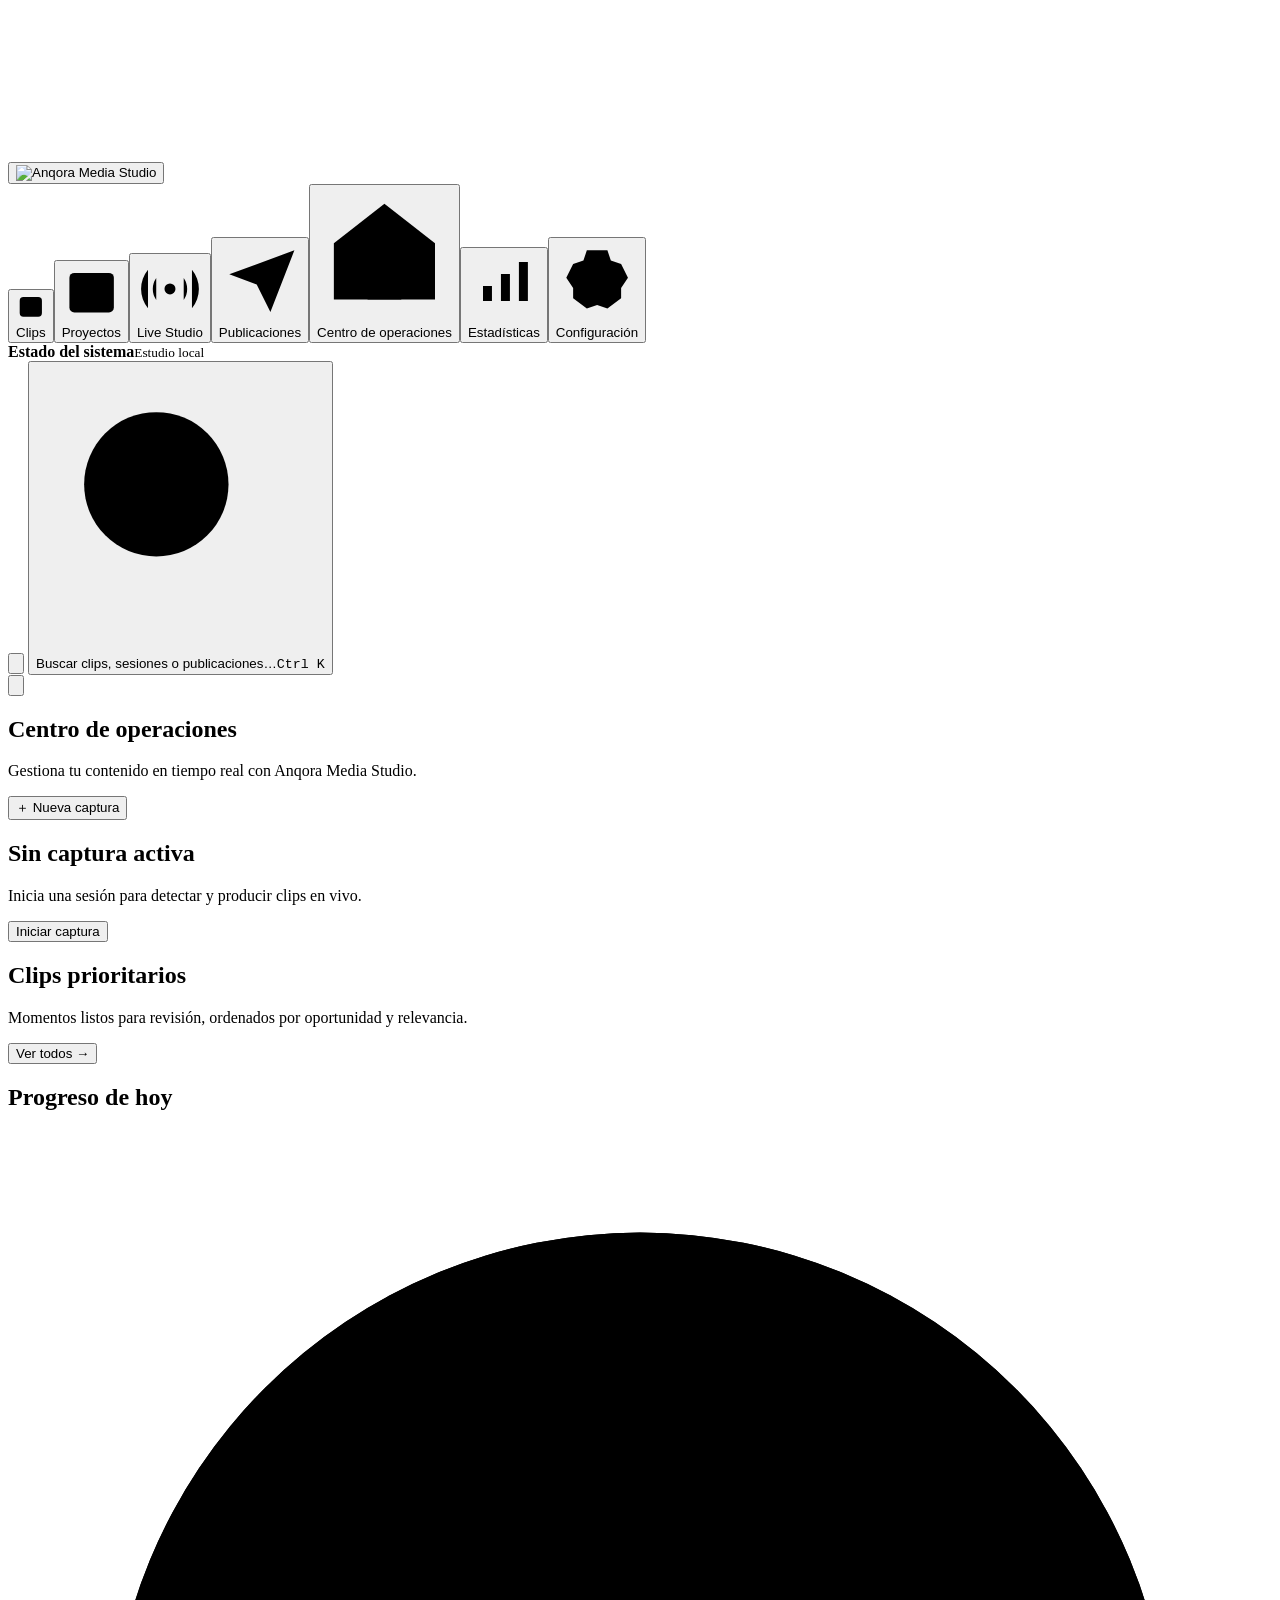
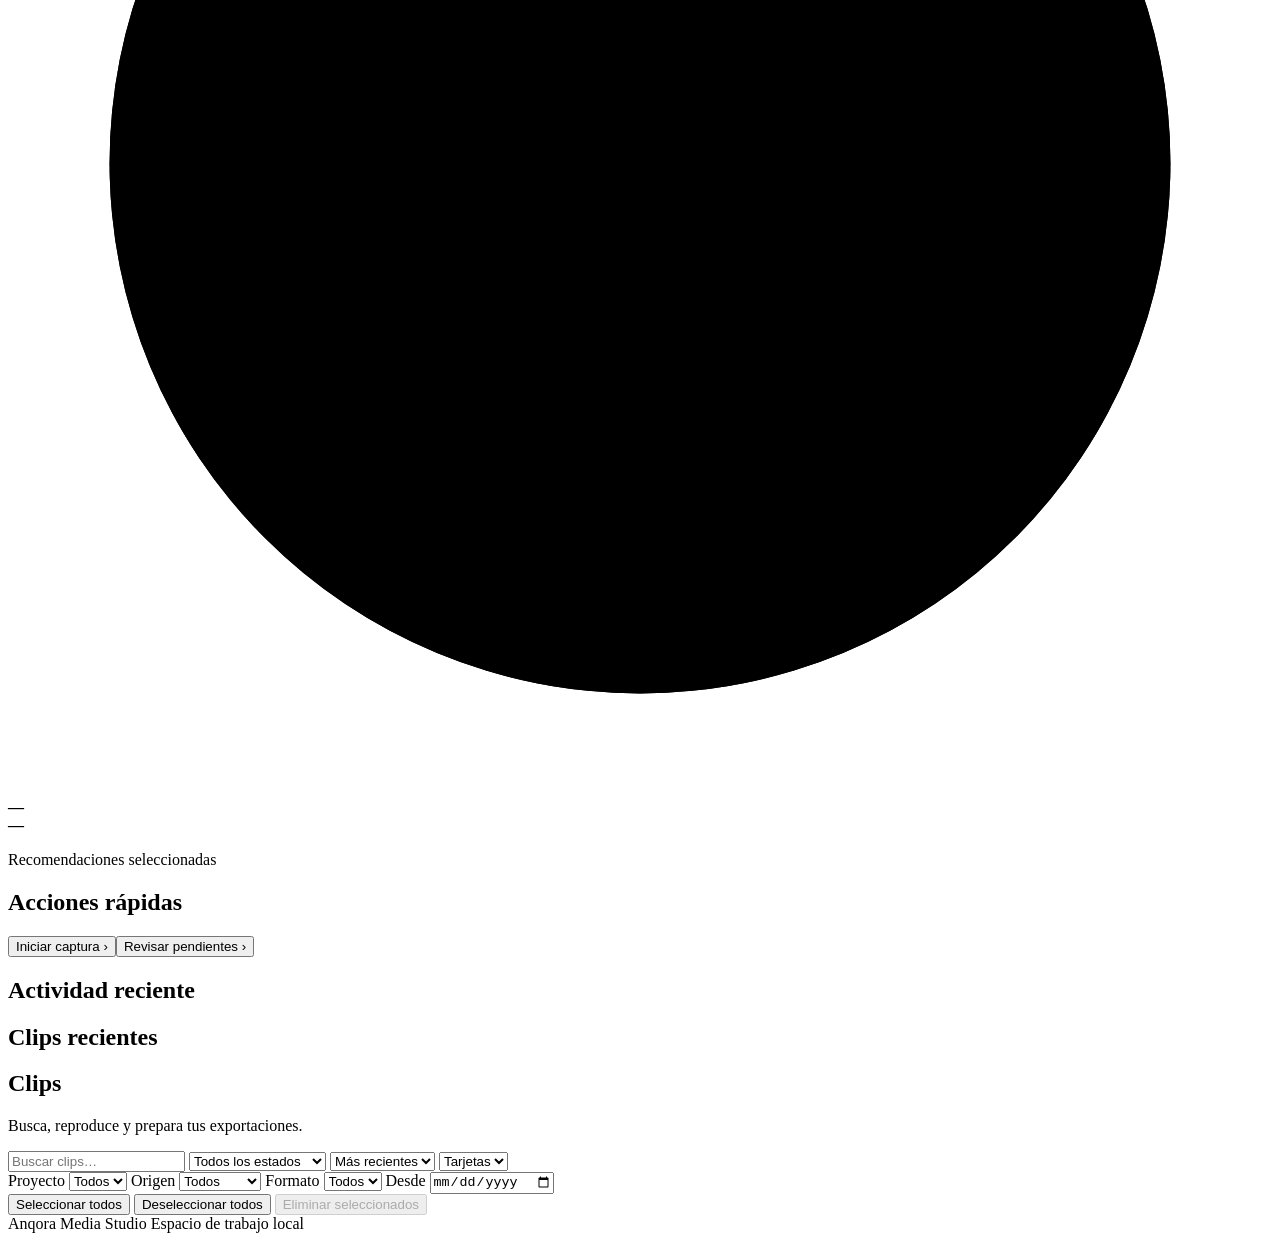
==== commit 0d11a4d4: "Manage clip, trash, live and calendar deletion workflows" ====
--- a/assets/studio/index.html
+++ b/assets/studio/index.html
@@ -76,7 +76,9 @@
       </section>
       <section id="trash-view" class="view workspace-view" hidden>
         <header class="section-heading"><div><h1>Papelera</h1><p>Restaura proyectos y clips. Los originales se conservan en el almacenamiento local.</p></div></header>
-        <p id="trash-summary" role="status"></p><button id="trash-empty" type="button">Vaciar papelera</button><div id="asset-trash-list" class="project-list"></div>
+        <p id="trash-summary" role="status"></p><button id="trash-empty" type="button">Vaciar papelera</button>
+        <button id="trash-purge-selected" type="button" disabled>Eliminar seleccionados</button>
+        <span id="trash-selected-count" role="status"></span><div id="asset-trash-list" class="project-list"></div>
       </section>
       <section id="clips-view" class="view workspace-view">
         <header class="section-heading"><div><h1>Clips</h1><p>Busca, reproduce y prepara tus exportaciones.</p></div></header>
@@ -89,6 +91,12 @@
           <label>Origen <select id="clip-library-origin"><option value="">Todos</option><option value="project">Proyectos</option><option value="live">Live</option></select></label>
           <label>Formato <select id="clip-library-format"><option value="">Todos</option><option>9:16</option><option>16:9</option><option>1:1</option></select></label>
           <label>Desde <input id="clip-library-date" type="date" /></label>
+        </div>
+        <div class="publication-actions">
+          <button id="clip-select-all" type="button">Seleccionar todos</button>
+          <button id="clip-select-none" type="button">Deseleccionar todos</button>
+          <button id="clip-trash-selected" type="button" disabled>Eliminar seleccionados</button>
+          <span id="clip-selected-count" role="status"></span>
         </div>
         <div id="clip-library" class="library-grid"></div>
 
@@ -123,7 +131,9 @@
               <section class="workspace-card"><h2>Próximas publicaciones</h2><div id="calendar-upcoming"></div></section>
               <section class="workspace-card"><h2>Clips urgentes</h2><div id="calendar-urgent"></div></section>
               <section class="workspace-card"><h2>Clips sin programar</h2><div id="calendar-unplanned"></div></section>
-              <section class="workspace-card"><h2>Borradores y tareas sin fecha</h2><div id="calendar-drafts"></div></section>
+              <section class="workspace-card"><h2>Borradores y tareas sin fecha</h2><div id="calendar-drafts"></div><details><summary>Eliminar planes en grupo</summary>
+                <label>Planes locales <select id="calendar-delete-selection" multiple size="5"></select></label>
+                <button id="calendar-delete-batch" type="button">Eliminar seleccionados</button></details></section>
             </div>
           </div>
           <aside id="calendar-detail" class="workspace-card" hidden aria-labelledby="calendar-detail-title">
@@ -507,6 +517,31 @@
               </div>
             </div>
           </fieldset>
+        </form>
+        <form id="signature-form" class="panel input-panel">
+          <h2>Template Anqora Signature</h2>
+          <p id="signature-status" role="status"></p>
+          <fieldset id="signature-fields" class="automation-fields" disabled>
+            <label>Proyecto<select id="signature-project"></select></label>
+            <label>Plantilla<select id="signature-template">
+              <option value="anqora-signature-1">Anqora Signature 1.0</option>
+            </select></label>
+            <label class="check"><input id="signature-enabled" type="checkbox" role="switch" /> Activar template</label>
+            <label class="check"><input id="signature-mark" type="checkbox" /> Incluir la marca de agua tradicional en el video central</label>
+            <p class="muted">La plantilla exporta a 9:16 y usa el encuadre del proyecto.</p>
+            <div class="watermark-actions">
+              <button type="submit" class="primary">Guardar template</button>
+              <button type="button" id="signature-reset">Restablecer valores predeterminados</button>
+            </div>
+            <label>Clip para la vista previa<select id="signature-clip"></select></label>
+            <button type="button" id="signature-preview">Vista previa del template</button>
+          </fieldset>
+          <div id="signature-draft" class="signature-draft" aria-label="Encuadre de referencia" hidden>
+            <img id="signature-header" alt="" hidden />
+            <div class="signature-window"><video id="signature-source" controls preload="metadata" hidden></video></div>
+            <img id="signature-footer" alt="" hidden />
+          </div>
+          <video id="signature-player" class="signature-output" controls preload="metadata" hidden></video>
         </form>
       </section>
       <section id="automation-view" class="view" lang="es" hidden>
@@ -1321,7 +1356,8 @@
               <button id="system-diagnose" type="button">Ejecutar diagnóstico</button>
             </div>
           </form>
-          <p id="system-ffmpeg"></p>
+          <p id="system-ffmpeg-feedback" role="status"></p>
+          <p id="system-ffmpeg" aria-live="polite"></p>
           <h3>Ollama local</h3>
           <p id="system-ollama"></p>
           <label class="check"><input id="system-ollama-auto" type="checkbox" /> Autorizar el inicio de Ollama local con Studio</label>
@@ -1460,5 +1496,15 @@
         Anqora Media Studio <span>Espacio de trabajo local</span>
       </footer>
     </main>
+    <dialog id="delete-confirmation" aria-labelledby="delete-confirmation-title">
+      <form method="dialog">
+        <h2 id="delete-confirmation-title">Confirmar eliminación</h2>
+        <p id="delete-confirmation-detail"></p>
+        <div class="publication-actions">
+          <button value="cancel" autofocus>Cancelar</button>
+          <button value="delete">Sí, eliminar</button>
+        </div>
+      </form>
+    </dialog>
   </body>
 </html>
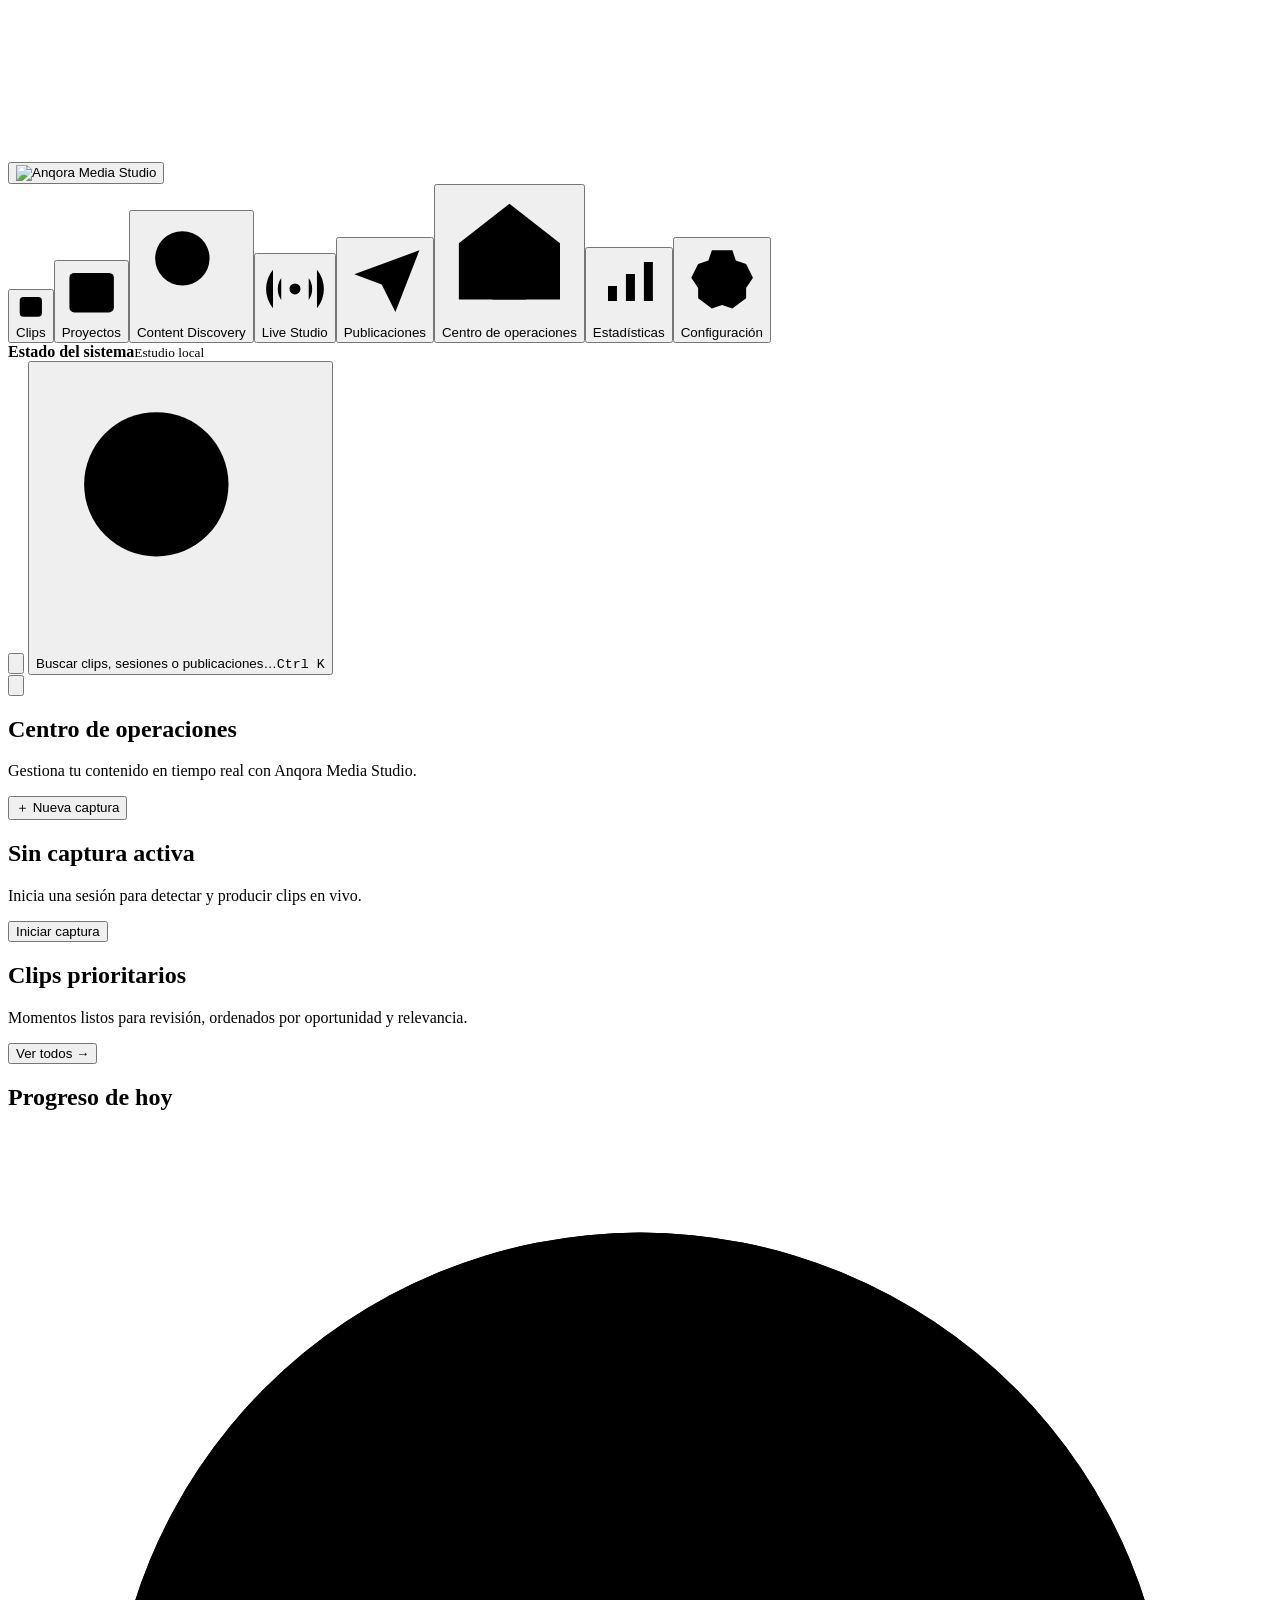
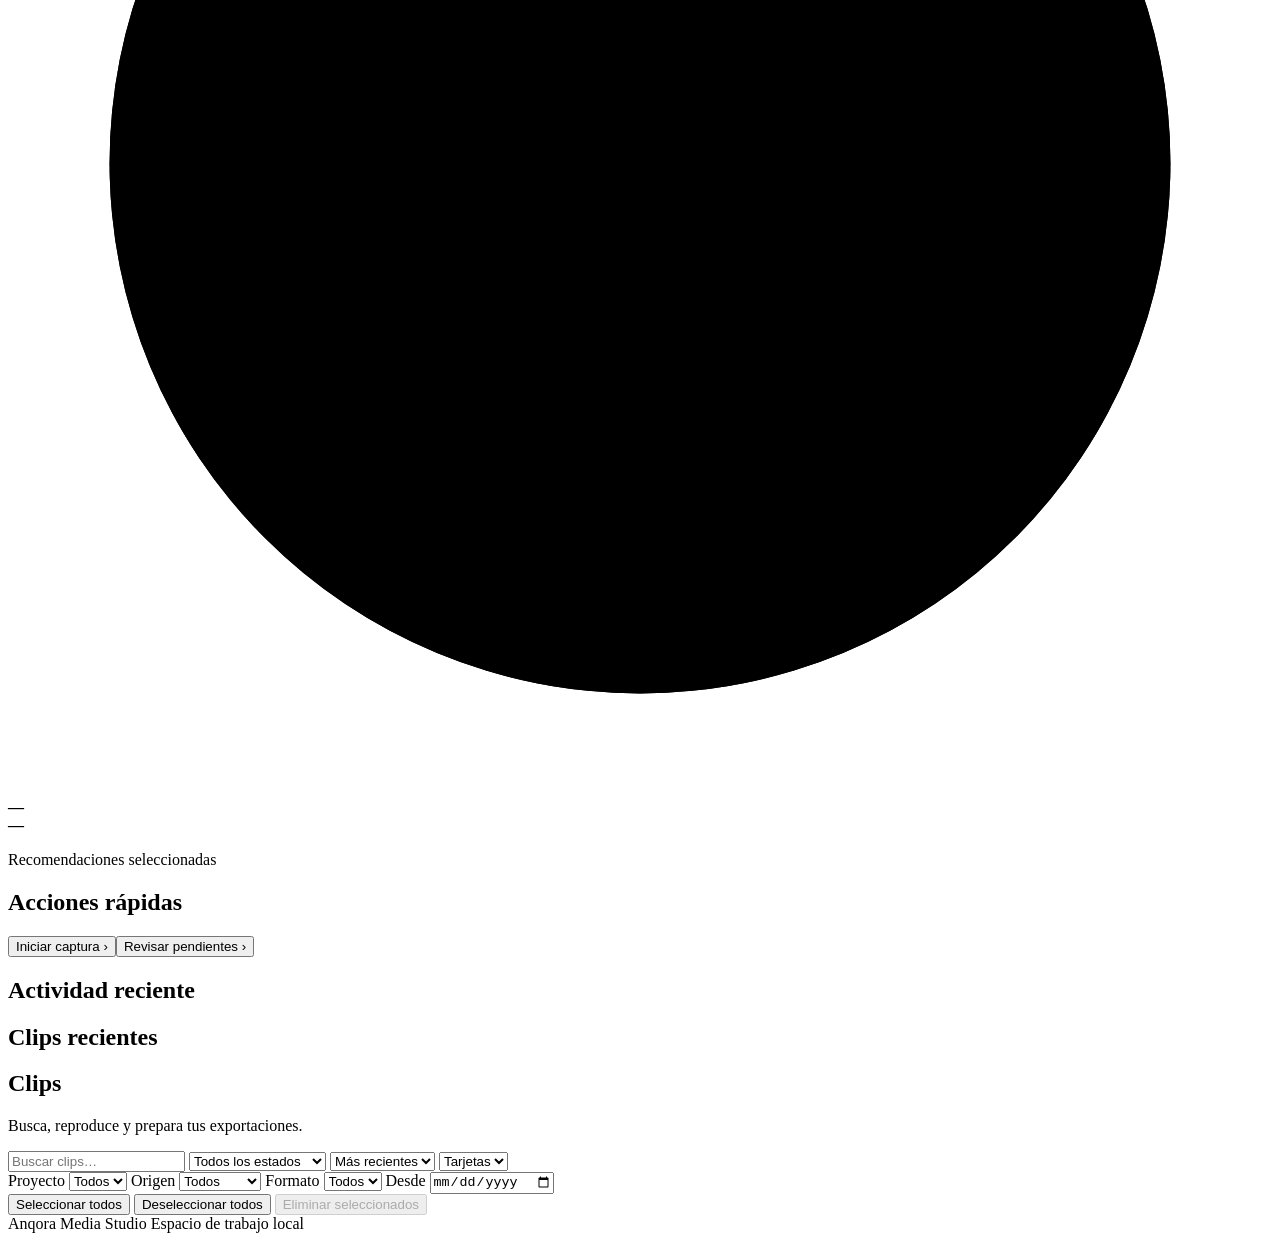
==== commit 189186ed: "Add native Content Discovery and editorial ranking" ====
--- a/assets/studio/index.html
+++ b/assets/studio/index.html
@@ -21,12 +21,14 @@
     <script src="/workspace.js" defer></script>
     <script src="/clip-workspace.js" defer></script>
     <script src="/calendar.js" defer></script>
+    <script src="/production-tools.js" defer></script>
+    <script src="/content-discovery.js" defer></script>
   </head>
   <body>
     <svg class="icon-defs" aria-hidden="true"><symbol id="icon-home" viewBox="0 0 24 24"><path d="m3 10 9-7 9 7v10H3z"/><path d="M9 20v-7h6v7"/></symbol><symbol id="icon-live" viewBox="0 0 24 24"><circle cx="12" cy="12" r="2"/><path d="M7 8a7 7 0 0 0 0 8m10-8a7 7 0 0 1 0 8M4 5a11 11 0 0 0 0 14M20 5a11 11 0 0 1 0 14"/></symbol><symbol id="icon-clip" viewBox="0 0 24 24"><rect x="3" y="4" width="18" height="16" rx="3"/><path d="m10 8 6 4-6 4z"/></symbol><symbol id="icon-stack" viewBox="0 0 24 24"><path d="m3 7 9-4 9 4-9 4zm0 5 9 4 9-4M3 17l9 4 9-4"/></symbol><symbol id="icon-publish" viewBox="0 0 24 24"><path d="m22 3-7 18-4-8-8-3 19-7zM11 13 22 3"/></symbol><symbol id="icon-stats" viewBox="0 0 24 24"><path d="M3 21h18M5 17v-5h3v5zm6 0V8h3v9zm6 0V4h3v13z"/></symbol><symbol id="icon-config" viewBox="0 0 24 24"><circle cx="12" cy="12" r="4"/><path d="m9 3-1 3-3 1-2 4 2 3v3l4 3 3-1 3 1 4-3v-3l2-3-2-4-3-1-1-3z"/></symbol><symbol id="icon-search" viewBox="0 0 24 24"><circle cx="10" cy="10" r="6"/><path d="m15 15 5 5"/></symbol><symbol id="icon-bell" viewBox="0 0 24 24"><path d="M5 17h14l-2-3V9a5 5 0 0 0-10 0v5zm5 3a2 2 0 0 0 4 0"/></symbol><symbol id="icon-star" viewBox="0 0 24 24"><path d="m12 3 2.8 5.7 6.2.9-4.5 4.4 1.1 6.2-5.6-3-5.6 3 1.1-6.2L3 9.6l6.2-.9z"/></symbol><symbol id="icon-rail" viewBox="0 0 24 24"><rect x="3" y="4" width="18" height="16" rx="2"/><path d="M9 4v16"/></symbol></svg>
     <aside class="rail">
       <button id="brand-home" class="brand-home" aria-label="Clips de Anqora Media Studio"><img class="brand-full" src="/anqora-logo" alt="Anqora Media Studio" /><img class="brand-mark" src="/anqora-symbol" alt="" /></button>
-      <nav class="main-navigation" aria-label="Menú principal"><button id="show-clips-library" type="button" title="Clips"><svg aria-hidden="true" class="ani-icon" viewBox="0 0 24 24"><use href="#icon-clip"/></svg><span>Clips</span></button><button id="show-projects" type="button" title="Proyectos"><svg aria-hidden="true" class="ani-icon" viewBox="0 0 24 24"><use href="#icon-rail"/></svg><span>Proyectos</span></button><button id="show-live" type="button" title="Live Studio"><svg aria-hidden="true" class="ani-icon" viewBox="0 0 24 24"><use href="#icon-live"/></svg><span>Live Studio</span></button><button id="show-publications" type="button" title="Publicaciones"><svg aria-hidden="true" class="ani-icon" viewBox="0 0 24 24"><use href="#icon-publish"/></svg><span>Publicaciones</span></button><button id="show-home" type="button" title="Centro de operaciones"><svg aria-hidden="true" class="ani-icon" viewBox="0 0 24 24"><use href="#icon-home"/></svg><span>Centro de operaciones</span></button><button id="show-statistics" type="button" title="Estadísticas"><svg aria-hidden="true" class="ani-icon" viewBox="0 0 24 24"><use href="#icon-stats"/></svg><span>Estadísticas</span></button><button id="show-settings" type="button" title="Configuración"><svg aria-hidden="true" class="ani-icon" viewBox="0 0 24 24"><use href="#icon-config"/></svg><span>Configuración</span></button></nav>
+      <nav class="main-navigation" aria-label="Menú principal"><button id="show-clips-library" type="button" title="Clips"><svg aria-hidden="true" class="ani-icon" viewBox="0 0 24 24"><use href="#icon-clip"/></svg><span>Clips</span></button><button id="show-projects" type="button" title="Proyectos"><svg aria-hidden="true" class="ani-icon" viewBox="0 0 24 24"><use href="#icon-rail"/></svg><span>Proyectos</span></button><button id="show-content-discovery" type="button" title="Content Discovery"><svg aria-hidden="true" class="ani-icon" viewBox="0 0 24 24"><use href="#icon-search"/></svg><span>Content Discovery</span></button><button id="show-live" type="button" title="Live Studio"><svg aria-hidden="true" class="ani-icon" viewBox="0 0 24 24"><use href="#icon-live"/></svg><span>Live Studio</span></button><button id="show-publications" type="button" title="Publicaciones"><svg aria-hidden="true" class="ani-icon" viewBox="0 0 24 24"><use href="#icon-publish"/></svg><span>Publicaciones</span></button><button id="show-home" type="button" title="Centro de operaciones"><svg aria-hidden="true" class="ani-icon" viewBox="0 0 24 24"><use href="#icon-home"/></svg><span>Centro de operaciones</span></button><button id="show-statistics" type="button" title="Estadísticas"><svg aria-hidden="true" class="ani-icon" viewBox="0 0 24 24"><use href="#icon-stats"/></svg><span>Estadísticas</span></button><button id="show-settings" type="button" title="Configuración"><svg aria-hidden="true" class="ani-icon" viewBox="0 0 24 24"><use href="#icon-config"/></svg><span>Configuración</span></button></nav>
       <div class="system-indicator"><span class="system-light"></span><div><strong>Estado del sistema</strong><small id="rail-health">Estudio local</small></div></div>
     </aside>
     <main>
@@ -69,10 +71,116 @@
         <section aria-labelledby="home-recent-heading"><h2 id="home-recent-heading">Clips recientes</h2><div id="home-recent" class="home-clips"></div></section>
       </section>
       <section id="projects-view" class="view workspace-view" hidden>
-        <header class="section-heading"><div><h1>Proyectos</h1><p>Crea proyectos, vuelve a la edición o recupera un proyecto archivado.</p></div><button id="new-project" type="button" class="primary">Nuevo proyecto</button></header>
+        <header class="section-heading"><div><h1>Proyectos</h1><p>Crea proyectos, vuelve a la edición o recupera un proyecto archivado.</p></div><div class="publication-actions"><button id="show-youtube-monitor" type="button">Canales monitoreados</button><button id="new-project" type="button" class="primary">Nuevo proyecto</button></div></header>
         <label class="workspace-toolbar">Mostrar <select id="projects-filter"><option value="active">Activos</option><option value="archived">Archivados</option><option value="all">Todos</option></select></label>
         <p id="project-count" aria-live="polite"></p>
         <div id="projects" class="project-list" aria-label="Proyectos guardados"></div>
+      </section>
+      <section id="content-discovery-view" class="view discovery-view" hidden>
+        <header class="discovery-header">
+          <div><h1>Content Discovery</h1><p>Encuentra y revisa oportunidades editoriales de tus canales de YouTube.</p></div>
+          <button id="discovery-refresh" type="button" class="primary">Actualizar fuentes</button>
+        </header>
+        <div class="discovery-tabs" role="tablist" aria-label="Content Discovery">
+          <button id="discovery-tab-browse" role="tab" aria-selected="true" aria-controls="discovery-browse">Descubrir</button>
+          <button id="discovery-tab-sources" role="tab" aria-selected="false" aria-controls="discovery-sources" tabindex="-1">Fuentes</button>
+          <button id="discovery-tab-library" role="tab" aria-selected="false" aria-controls="discovery-library" tabindex="-1">Biblioteca</button>
+          <button id="discovery-tab-metrics" role="tab" aria-selected="false" aria-controls="discovery-metrics" tabindex="-1">Rendimiento</button>
+        </div>
+        <p id="discovery-feedback" class="discovery-feedback" aria-live="polite"></p>
+        <p id="discovery-connectivity" class="discovery-connectivity" role="status" hidden></p>
+        <section id="discovery-browse" role="tabpanel" aria-labelledby="discovery-tab-browse">
+          <form id="discovery-filters" class="workspace-card discovery-filters">
+            <label class="discovery-search">Buscar<input name="q" type="search" maxlength="150" placeholder="Título, canal, tema o nota" /></label>
+            <label>Canal<select name="channel"><option value="">Todos</option></select></label>
+            <label>Categoría<select name="category"><option value="">Todas</option></select></label>
+            <label>Estado<select name="state"><option value="">Todos</option><option value="inbox">Pendiente</option><option value="saved">Guardada</option><option value="approved">Aprobada</option><option value="discarded">Descartada</option></select></label>
+            <label>Derechos<select name="rights"><option value="">Todos</option><option value="pending">Pendientes</option><option value="cleared">Confirmados</option><option value="restricted">Restringidos</option></select></label>
+            <label>Desde<input name="from" type="date" /></label>
+            <label>Hasta<input name="to" type="date" /></label>
+            <label>Orden<select name="sort"><option value="score">Puntuación</option><option value="date">Fecha</option></select></label>
+            <button type="submit">Aplicar filtros</button>
+          </form>
+          <div id="discovery-results" class="discovery-results">
+            <div class="discovery-results-heading"><p id="discovery-count" role="status"></p><span>Relevancia editorial</span></div>
+            <div id="discovery-list" class="discovery-list"></div>
+            <nav class="discovery-pagination" aria-label="Páginas de oportunidades">
+              <button id="discovery-prev" type="button" disabled>Anterior</button><span id="discovery-page"></span>
+              <button id="discovery-next" type="button" disabled>Siguiente</button>
+            </nav>
+          </div>
+        </section>
+        <section id="discovery-sources" role="tabpanel" aria-labelledby="discovery-tab-sources" hidden>
+          <div class="discovery-source-layout">
+            <form id="discovery-source-form" class="workspace-card discovery-form">
+              <h2 id="discovery-source-title">Agregar canal</h2>
+              <label id="discovery-source-location">Canal<input name="source" required maxlength="240" placeholder="URL, @handle o ID del canal" /></label>
+              <label>Categoría<select name="category"></select></label>
+              <label>Frecuencia en minutos<input name="interval" type="number" min="5" max="1440" value="180" required /></label>
+              <label>Modalidad<select name="mode"><option value="discover">Solo descubrir</option><option value="produce">Descubrir y producir</option></select></label>
+              <label class="check"><input name="active" type="checkbox" checked /> Monitoreo activo</label>
+              <p class="muted" id="discovery-production-hint" hidden>El monitor anterior aplica las reglas y la autorización del canal para producir.</p>
+              <div class="publication-actions"><button type="submit" class="primary">Guardar fuente</button><button id="discovery-source-reset" type="button">Nuevo canal</button></div>
+              <button id="discovery-open-monitor" type="button">Abrir reglas de producción del monitor</button>
+            </form>
+            <div id="discovery-source-list" class="discovery-list"></div>
+          </div>
+          <details class="workspace-card discovery-rules">
+            <summary>Reglas de ranking y temas</summary>
+            <form id="discovery-rules-form" class="discovery-form">
+              <div id="discovery-weights" class="form-grid"></div>
+              <p id="discovery-weight-total" role="status"></p>
+              <label>Temas y palabras clave<textarea name="topics" rows="4" maxlength="32000" placeholder="Tecnología: energía solar, baterías"></textarea></label>
+              <p class="muted">Escribe un tema por línea y separa las palabras clave con comas.</p>
+              <button type="submit" class="primary">Guardar reglas</button>
+            </form>
+          </details>
+        </section>
+        <section id="discovery-library" role="tabpanel" aria-labelledby="discovery-tab-library" hidden>
+          <div id="discovery-library-slot"></div>
+        </section>
+        <section id="discovery-metrics" role="tabpanel" aria-labelledby="discovery-tab-metrics" hidden>
+          <div id="discovery-metric-list" class="discovery-metrics"></div>
+          <p class="muted">El tiempo registrado corresponde a revisiones guardadas. Los proyectos vinculados proceden del monitor existente.</p>
+        </section>
+        <dialog id="discovery-review" aria-labelledby="discovery-review-title">
+          <section class="discovery-dialog">
+            <header class="section-heading"><h2 id="discovery-review-title"></h2><button id="discovery-close-review" type="button">Cerrar</button></header>
+            <p id="discovery-review-meta" class="muted"></p>
+            <p id="discovery-description"></p>
+            <a id="discovery-original" target="_blank" rel="noopener noreferrer">Abrir el video original en YouTube</a>
+            <div id="discovery-explanation"></div>
+            <form id="discovery-review-form" class="discovery-form">
+              <label>Notas editoriales<textarea name="notes" rows="4" maxlength="4000"></textarea></label>
+              <label>Revisión de derechos<select name="rights"><option value="pending">Pendientes</option><option value="cleared">Confirmados</option><option value="restricted">Restringidos</option></select></label>
+              <label>Referencia de derechos<input name="rights_note" maxlength="1000" /></label>
+              <label>Estado editorial<select name="action"><option value="edit">Mantener estado</option><option value="save">Guardar oportunidad</option><option value="approve">Aprobar editorialmente</option><option value="discard">Descartar</option><option value="restore">Volver a la bandeja</option></select></label>
+              <p id="discovery-review-feedback" role="status"></p>
+              <div class="publication-actions"><button type="submit" class="primary">Guardar revisión</button><button type="button" disabled title="Disponible en una fase posterior">Enviar a proyecto</button></div>
+            </form>
+          </section>
+        </dialog>
+      </section>
+      <section id="youtube-monitor-view" class="view" hidden>
+        <div class="intro"><h1>Canales monitoreados</h1><p>Studio consulta YouTube mientras permanece abierto. Si el equipo se suspende o apaga, vuelve a consultar al reabrir.</p></div>
+        <form id="youtube-monitor-form" class="panel input-panel">
+          <h2 id="youtube-monitor-heading">Agregar canal</h2>
+          <label id="youtube-monitor-source">Canal de YouTube<input name="source" placeholder="https://www.youtube.com/@canal" required maxlength="240" /></label>
+          <div class="form-grid">
+            <label>Revisar cada (minutos)<input name="interval" type="number" min="5" max="1440" value="15" required /></label>
+            <label>Máximo de clips<input name="maximum" type="number" min="1" max="5" value="3" required /></label>
+            <label>Duración preferida (segundos)<input name="preferred" type="number" min="15" max="300" value="60" required /></label>
+            <label>Plantilla<select name="template"><option value="inherit">Heredar configuración global</option><option value="project">Formato del proyecto</option><option value="signature">Signature 9:16</option></select></label>
+            <label>Categoría<select name="category"><option value="auto">Automática</option></select></label>
+          </div>
+          <label class="check"><input type="checkbox" name="active" checked /> Canal activo</label>
+          <label class="check"><input type="checkbox" name="authorized" /> Tengo autorización de uso para descargar y producir clips de este canal</label>
+          <label>Referencia de la autorización<input name="reason" maxlength="500" placeholder="Por ejemplo, canal propio o licencia documentada" /></label>
+          <label class="check"><input type="checkbox" name="render" /> Exportar automáticamente clips que superen el umbral, para revisión</label>
+          <div class="publication-actions"><button class="primary" type="submit">Guardar canal</button><button type="button" id="youtube-monitor-reset">Nuevo canal</button></div>
+        </form>
+        <p id="youtube-monitor-feedback" role="status"></p>
+        <div id="youtube-monitor-list" class="workspace-list"></div>
       </section>
       <section id="trash-view" class="view workspace-view" hidden>
         <header class="section-heading"><div><h1>Papelera</h1><p>Restaura proyectos y clips. Los originales se conservan en el almacenamiento local.</p></div></header>
@@ -131,7 +239,10 @@
               <section class="workspace-card"><h2>Próximas publicaciones</h2><div id="calendar-upcoming"></div></section>
               <section class="workspace-card"><h2>Clips urgentes</h2><div id="calendar-urgent"></div></section>
               <section class="workspace-card"><h2>Clips sin programar</h2><div id="calendar-unplanned"></div></section>
-              <section class="workspace-card"><h2>Borradores y tareas sin fecha</h2><div id="calendar-drafts"></div><details><summary>Eliminar planes en grupo</summary>
+              <section class="workspace-card"><h2>Borradores y tareas sin fecha</h2><div class="publication-actions"><button id="calendar-select-drafts" type="button">Seleccionar borradores filtrados</button>
+              <button id="calendar-clear-drafts" type="button">Deseleccionar</button><button id="calendar-remove-drafts" type="button">Eliminar borradores seleccionados</button>
+              <span id="calendar-draft-count">0 seleccionados</span></div><p id="calendar-draft-message" role="status"></p>
+              <div id="calendar-drafts"></div><details><summary>Eliminar planes en grupo</summary>
                 <label>Planes locales <select id="calendar-delete-selection" multiple size="5"></select></label>
                 <button id="calendar-delete-batch" type="button">Eliminar seleccionados</button></details></section>
             </div>
@@ -205,7 +316,27 @@
           </form></div></details>
         </div>
         <p id="settings-empty" role="status" hidden>No se encontraron ajustes.</p>
-        <div id="settings-brand" class="workspace-card settings-inline" hidden><h2>Identidad de Studio</h2><img src="/anqora-logo" alt="Anqora Media Studio" /><p>La marca de agua de los videos se configura por separado.</p></div>
+        <div id="settings-brand" class="workspace-card settings-inline" hidden>
+          <h2>Identidad de Studio</h2><img src="/anqora-logo" alt="Anqora Media Studio" />
+          <form id="export-template-form">
+            <h3>Plantilla de exportación</h3>
+            <label class="check"><input name="enabled" type="checkbox" /> Aplicar plantilla a todos los proyectos</label>
+            <div class="form-grid">
+              <label>Relación de aspecto<select name="aspect"><option>9:16</option><option>16:9</option><option>1:1</option></select></label>
+              <label>Marco visual<select name="signature"><option value="none">Sin franjas</option><option value="signature">Anqora Signature 1.0</option></select></label>
+              <label>Subtítulos<select name="style"></select></label>
+              <label>Marca guardada<select name="brand_name"><option value="">Sin marca guardada</option></select></label>
+              <label>Ajuste del video<select name="fit"><option value="cover">Llenar</option><option value="contain">Contener</option></select></label>
+              <label>Composición<select name="layout"><option value="single">Un encuadre</option><option value="split">Dos interlocutores</option><option value="stacked">Cámara y juego</option></select></label>
+              <label>Cámara<select name="camera_mode"><option value="auto">Automática</option><option value="smart">Smart Camera</option><option value="split">Dividida</option><option value="stable">Estable</option></select></label>
+              <label>Perfil<select name="export_profile"><option value="quality">Alta calidad · perfil anterior</option><option value="fast">Rápido</option></select></label>
+            </div>
+            <label class="check"><input name="watermark" type="checkbox" /> Incluir la marca de agua activa en Apariencia</label>
+            <p id="export-template-warning" class="muted"></p>
+            <div class="publication-actions"><button type="submit">Guardar plantilla</button><button type="button" id="export-test-nvenc">Comprobar NVENC</button></div>
+            <p id="export-template-status" role="status"></p>
+          </form>
+        </div>
         <div id="settings-tiktok" class="workspace-card settings-inline" hidden><h2>TikTok</h2><div id="settings-tiktok-controls"></div></div>
         <form id="settings-video" class="workspace-card settings-inline" hidden><h2>Video y exportación</h2><div class="form-grid" id="settings-video-fields"></div><button class="primary">Guardar valores predeterminados</button></form>
         <section id="settings-disk" class="workspace-card settings-inline" hidden><h2>Almacenamiento local</h2><p id="settings-disk-path"></p></section>
@@ -300,11 +431,18 @@
               >Transcription model<select id="new-model">
                 <option>tiny</option>
                 <option>base</option>
-                <option>small</option>
+                <option value="small">Small (Turbo)</option>
                 <option selected>medium</option>
                 <option>large-v3</option>
               </select></label
             >
+            <label>Aceleración de transcripción
+              <select id="new-device">
+                <option value="auto">Automático</option>
+                <option value="cpu">CPU</option>
+                <option value="cuda">NVIDIA CUDA con respaldo CPU</option>
+              </select>
+            </label>
             <label
               >Caption style<select id="new-style">
                 <option>default</option>
@@ -689,7 +827,10 @@
             </details>
             <details><summary>Formato y nueva exportación</summary>
               <label>Formato<select id="clip-render-aspect"><option>9:16</option><option>16:9</option><option>1:1</option></select></label>
-              <button id="clip-reexport" type="button">Exportar nueva versión</button>
+              <label>Perfil<select id="clip-render-profile"><option value="">Usar perfil efectivo</option><option value="quality">Alta calidad</option><option value="fast">Rápido</option></select></label>
+              <button id="clip-reexport" type="button">Exportar a Clips</button>
+              <button id="clip-cancel-render" type="button" hidden>Cancelar exportación</button>
+              <p id="clip-effective-export" class="muted"></p><progress id="clip-render-progress" max="1" hidden aria-label="Progreso de exportación"></progress>
             </details>
           </div>
           <form id="clip-copy-form" class="workspace-card">
@@ -782,7 +923,7 @@
             <details id="instagram-history" hidden><summary>Historial de errores de Instagram</summary><ul id="instagram-errors"></ul></details>
             <div id="detection-banner" class="detection-banner" hidden></div>
           </div>
-          <div><span id="status" class="status"></span><p id="project-created" class="muted"></p></div>
+          <div><span id="status" class="status"></span><p id="project-created" class="muted"></p><p id="project-whisper" class="muted" hidden></p></div>
           <div class="publication-actions">
             <button id="project-continue" type="button">Continuar procesamiento</button>
             <button id="project-new-clip" type="button">Nuevo clip</button>
@@ -796,7 +937,10 @@
             <canvas id="job-pulse" width="1200" height="92"></canvas>
           </div>
         </div>
-        <p id="job-error" role="alert" hidden></p><button id="render-recovery" type="button" hidden></button>
+        <p id="job-error" role="alert" hidden></p>
+        <div class="publication-actions"><button id="stop-project" type="button" class="project-stop" hidden>Detener proyecto</button>
+          <button id="resume-project" type="button" class="primary" hidden>Reanudar proyecto</button></div>
+                <button id="render-recovery" type="button" hidden></button>
         <section class="project-library" aria-labelledby="project-library-heading">
           <h2 id="project-library-heading">Clips exportados</h2>
           <div id="project-clip-detail"></div>
@@ -833,7 +977,7 @@
             </div>
             <div id="clip-panel">
               <div id="selection-summary" class="selection-summary" hidden></div>
-              <div id="candidates" class="candidate-list"></div>
+              <p id="suggested-candidates" class="muted" hidden>Mejores candidatos para revisión. Ninguno alcanzó el umbral. Elige hasta cinco si aportan contexto.</p><div id="candidates" class="candidate-list"></div>
               <div class="candidate-pager">
                 <button id="candidates-prev" type="button">← Anterior</button>
                 <span id="candidate-page">0–0 of 0</span>
@@ -895,12 +1039,18 @@
             </section>
             <details class="log-panel">
               <summary>Registro del trabajo</summary>
+              <p id="project-render-progress" role="status"></p>
               <pre id="log">Aún no se ha ejecutado ningún trabajo.</pre>
             </details>
           </div>
           <aside class="settings panel">
             <div class="panel-title"><h2>Ajustes de exportación</h2></div>
             <form id="settings-form">
+              <p id="project-effective-export" class="muted"></p>
+              <label class="check"><input type="checkbox" name="template_override" /> Usar ajustes propios de este proyecto</label>
+              <label class="check"><input type="checkbox" name="strict_selection" /> Filtro estricto de puntuación</label>
+              <label class="check"><input type="checkbox" name="use_watermark" checked /> Usar la marca de agua activa en este proyecto</label>
+              <label>Perfil de exportación<select name="export_profile"><option value="quality">Alta calidad · perfil anterior</option><option value="fast">Rápido</option></select></label>
               <label
                 >Formato de salida<select name="aspect">
                   <option>16:9</option>
@@ -1034,15 +1184,15 @@
                   >Whisper model<select name="whisper_model">
                     <option>tiny</option>
                     <option>base</option>
-                    <option>small</option>
+                    <option value="small">Small (Turbo)</option>
                     <option>medium</option>
                     <option>large-v3</option>
                   </select></label
                 ><label
-                  >Compute<select name="device">
-                    <option>cpu</option>
-                    <option>cuda</option>
-                    <option>auto</option>
+                  >Aceleración de transcripción<select name="device">
+                    <option value="cpu">CPU</option>
+                    <option value="cuda">NVIDIA CUDA con respaldo CPU</option>
+                    <option value="auto">Automático</option>
                   </select></label
                 ><label
                   >Local scoring model (optional)<input
@@ -1348,6 +1498,8 @@
         <section class="panel input-panel system-section" id="system-dependencies">
           <h2>Dependencias</h2>
           <dl id="system-python" class="production-metrics"></dl>
+          <h3>Transcripción del proyecto abierto</h3>
+          <p id="system-whisper"></p>
           <form id="system-ffmpeg-form" autocomplete="off">
             <label>Carpeta de FFmpeg y FFprobe <input name="ffmpeg_dir" maxlength="4096" placeholder="Detección automática" /></label>
             <div class="publication-actions">
